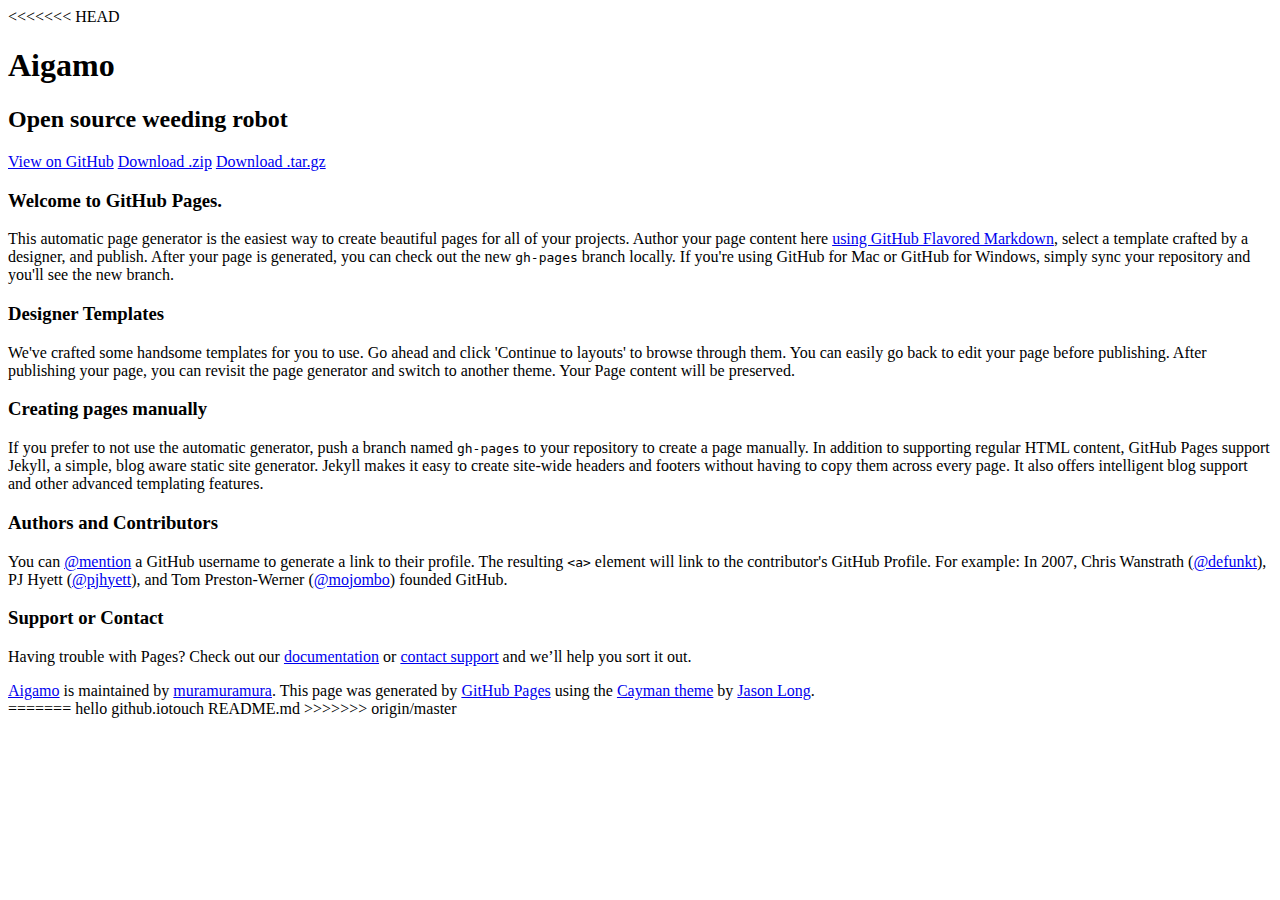
==== index.html @ 88d30350 "Merge remote-tracking branch 'origin/master' into gh-pages" ====
<<<<<<< HEAD
<!DOCTYPE html>
<html lang="en-us">
  <head>
    <meta charset="UTF-8">
    <title>Aigamo by muramuramura</title>
    <meta name="viewport" content="width=device-width, initial-scale=1">
    <link rel="stylesheet" type="text/css" href="stylesheets/normalize.css" media="screen">
    <link href='http://fonts.googleapis.com/css?family=Open+Sans:400,700' rel='stylesheet' type='text/css'>
    <link rel="stylesheet" type="text/css" href="stylesheets/stylesheet.css" media="screen">
    <link rel="stylesheet" type="text/css" href="stylesheets/github-light.css" media="screen">
  </head>
  <body>
    <section class="page-header">
      <h1 class="project-name">Aigamo</h1>
      <h2 class="project-tagline">Open source weeding robot</h2>
      <a href="https://github.com/muramuramura/aigamo" class="btn">View on GitHub</a>
      <a href="https://github.com/muramuramura/aigamo/zipball/master" class="btn">Download .zip</a>
      <a href="https://github.com/muramuramura/aigamo/tarball/master" class="btn">Download .tar.gz</a>
    </section>

    <section class="main-content">
      <h3>
<a id="welcome-to-github-pages" class="anchor" href="#welcome-to-github-pages" aria-hidden="true"><span class="octicon octicon-link"></span></a>Welcome to GitHub Pages.</h3>

<p>This automatic page generator is the easiest way to create beautiful pages for all of your projects. Author your page content here <a href="https://guides.github.com/features/mastering-markdown/">using GitHub Flavored Markdown</a>, select a template crafted by a designer, and publish. After your page is generated, you can check out the new <code>gh-pages</code> branch locally. If you're using GitHub for Mac or GitHub for Windows, simply sync your repository and you'll see the new branch.</p>

<h3>
<a id="designer-templates" class="anchor" href="#designer-templates" aria-hidden="true"><span class="octicon octicon-link"></span></a>Designer Templates</h3>

<p>We've crafted some handsome templates for you to use. Go ahead and click 'Continue to layouts' to browse through them. You can easily go back to edit your page before publishing. After publishing your page, you can revisit the page generator and switch to another theme. Your Page content will be preserved.</p>

<h3>
<a id="creating-pages-manually" class="anchor" href="#creating-pages-manually" aria-hidden="true"><span class="octicon octicon-link"></span></a>Creating pages manually</h3>

<p>If you prefer to not use the automatic generator, push a branch named <code>gh-pages</code> to your repository to create a page manually. In addition to supporting regular HTML content, GitHub Pages support Jekyll, a simple, blog aware static site generator. Jekyll makes it easy to create site-wide headers and footers without having to copy them across every page. It also offers intelligent blog support and other advanced templating features.</p>

<h3>
<a id="authors-and-contributors" class="anchor" href="#authors-and-contributors" aria-hidden="true"><span class="octicon octicon-link"></span></a>Authors and Contributors</h3>

<p>You can <a href="https://github.com/blog/821" class="user-mention">@mention</a> a GitHub username to generate a link to their profile. The resulting <code>&lt;a&gt;</code> element will link to the contributor's GitHub Profile. For example: In 2007, Chris Wanstrath (<a href="https://github.com/defunkt" class="user-mention">@defunkt</a>), PJ Hyett (<a href="https://github.com/pjhyett" class="user-mention">@pjhyett</a>), and Tom Preston-Werner (<a href="https://github.com/mojombo" class="user-mention">@mojombo</a>) founded GitHub.</p>

<h3>
<a id="support-or-contact" class="anchor" href="#support-or-contact" aria-hidden="true"><span class="octicon octicon-link"></span></a>Support or Contact</h3>

<p>Having trouble with Pages? Check out our <a href="https://help.github.com/pages">documentation</a> or <a href="https://github.com/contact">contact support</a> and we’ll help you sort it out.</p>

      <footer class="site-footer">
        <span class="site-footer-owner"><a href="https://github.com/muramuramura/aigamo">Aigamo</a> is maintained by <a href="https://github.com/muramuramura">muramuramura</a>.</span>

        <span class="site-footer-credits">This page was generated by <a href="https://pages.github.com">GitHub Pages</a> using the <a href="https://github.com/jasonlong/cayman-theme">Cayman theme</a> by <a href="https://twitter.com/jasonlong">Jason Long</a>.</span>
      </footer>

    </section>

  
  </body>
</html>

=======
hello github.iotouch README.md
>>>>>>> origin/master
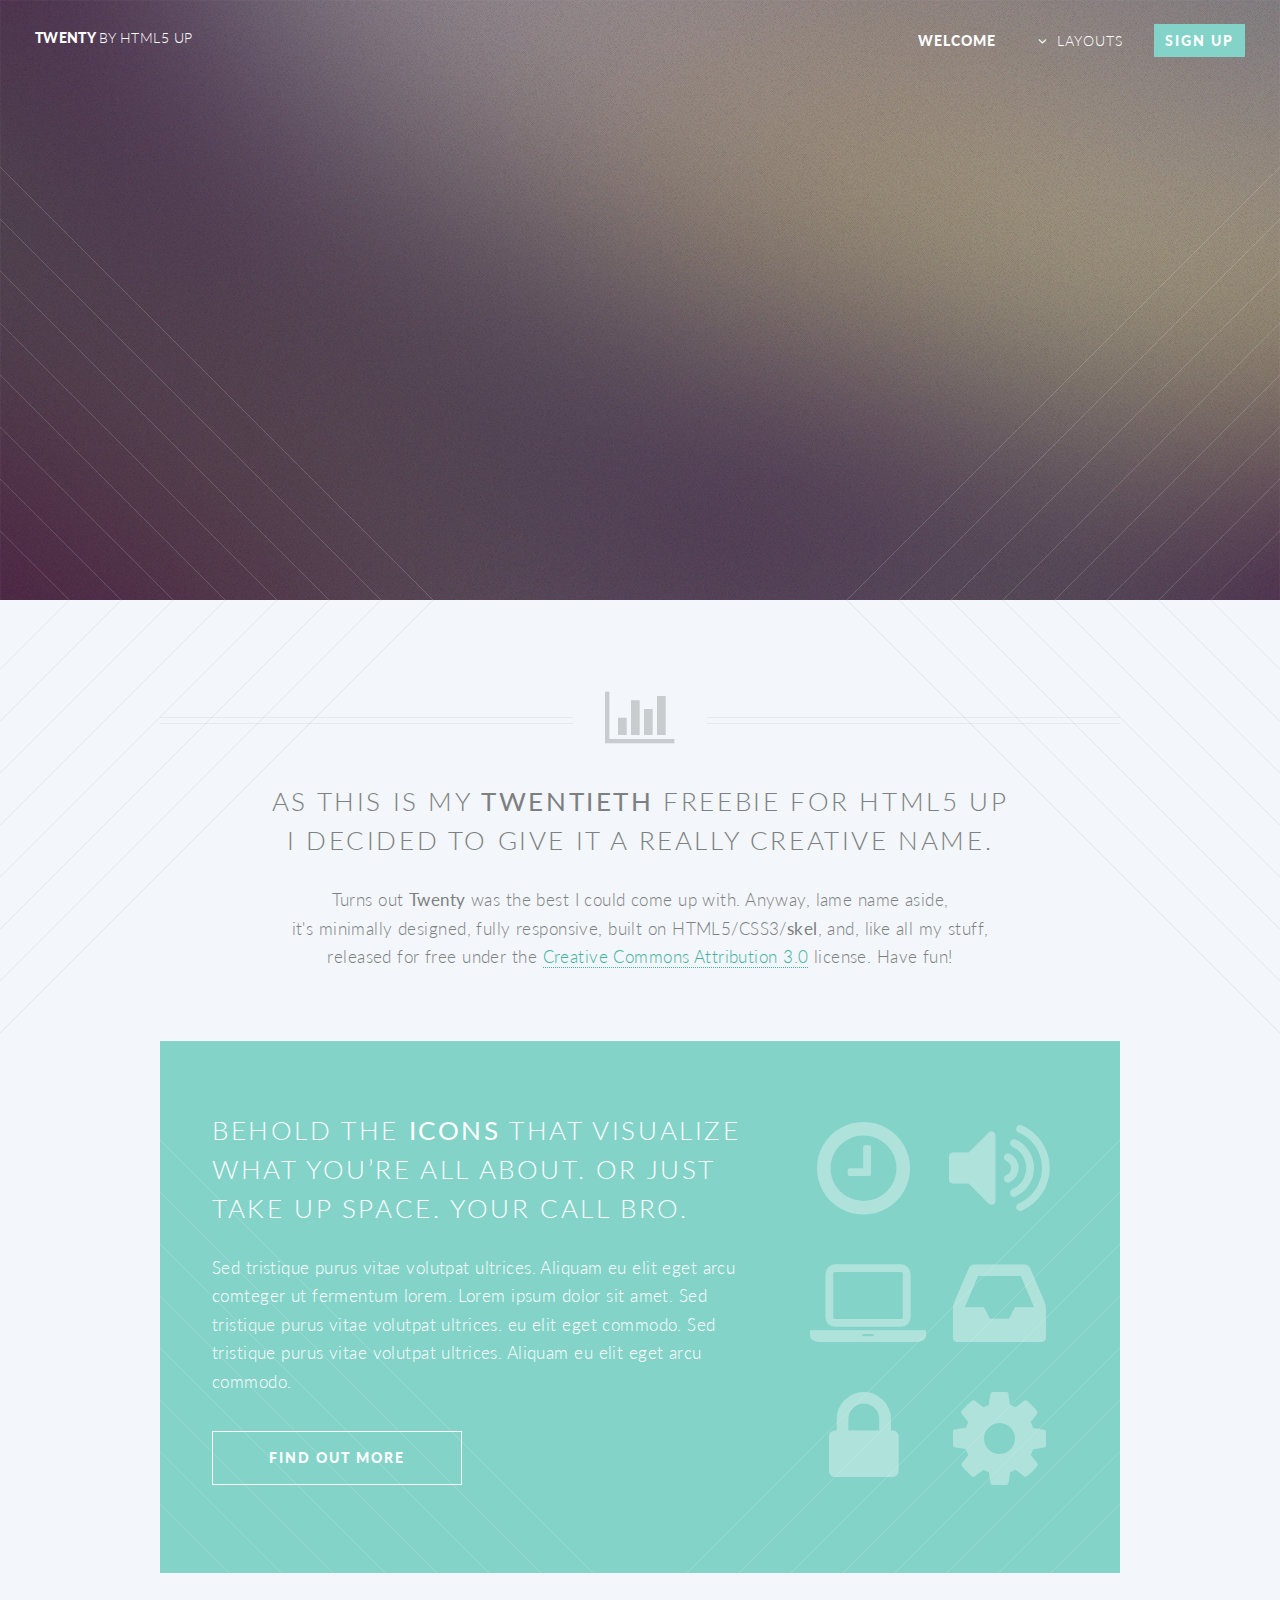
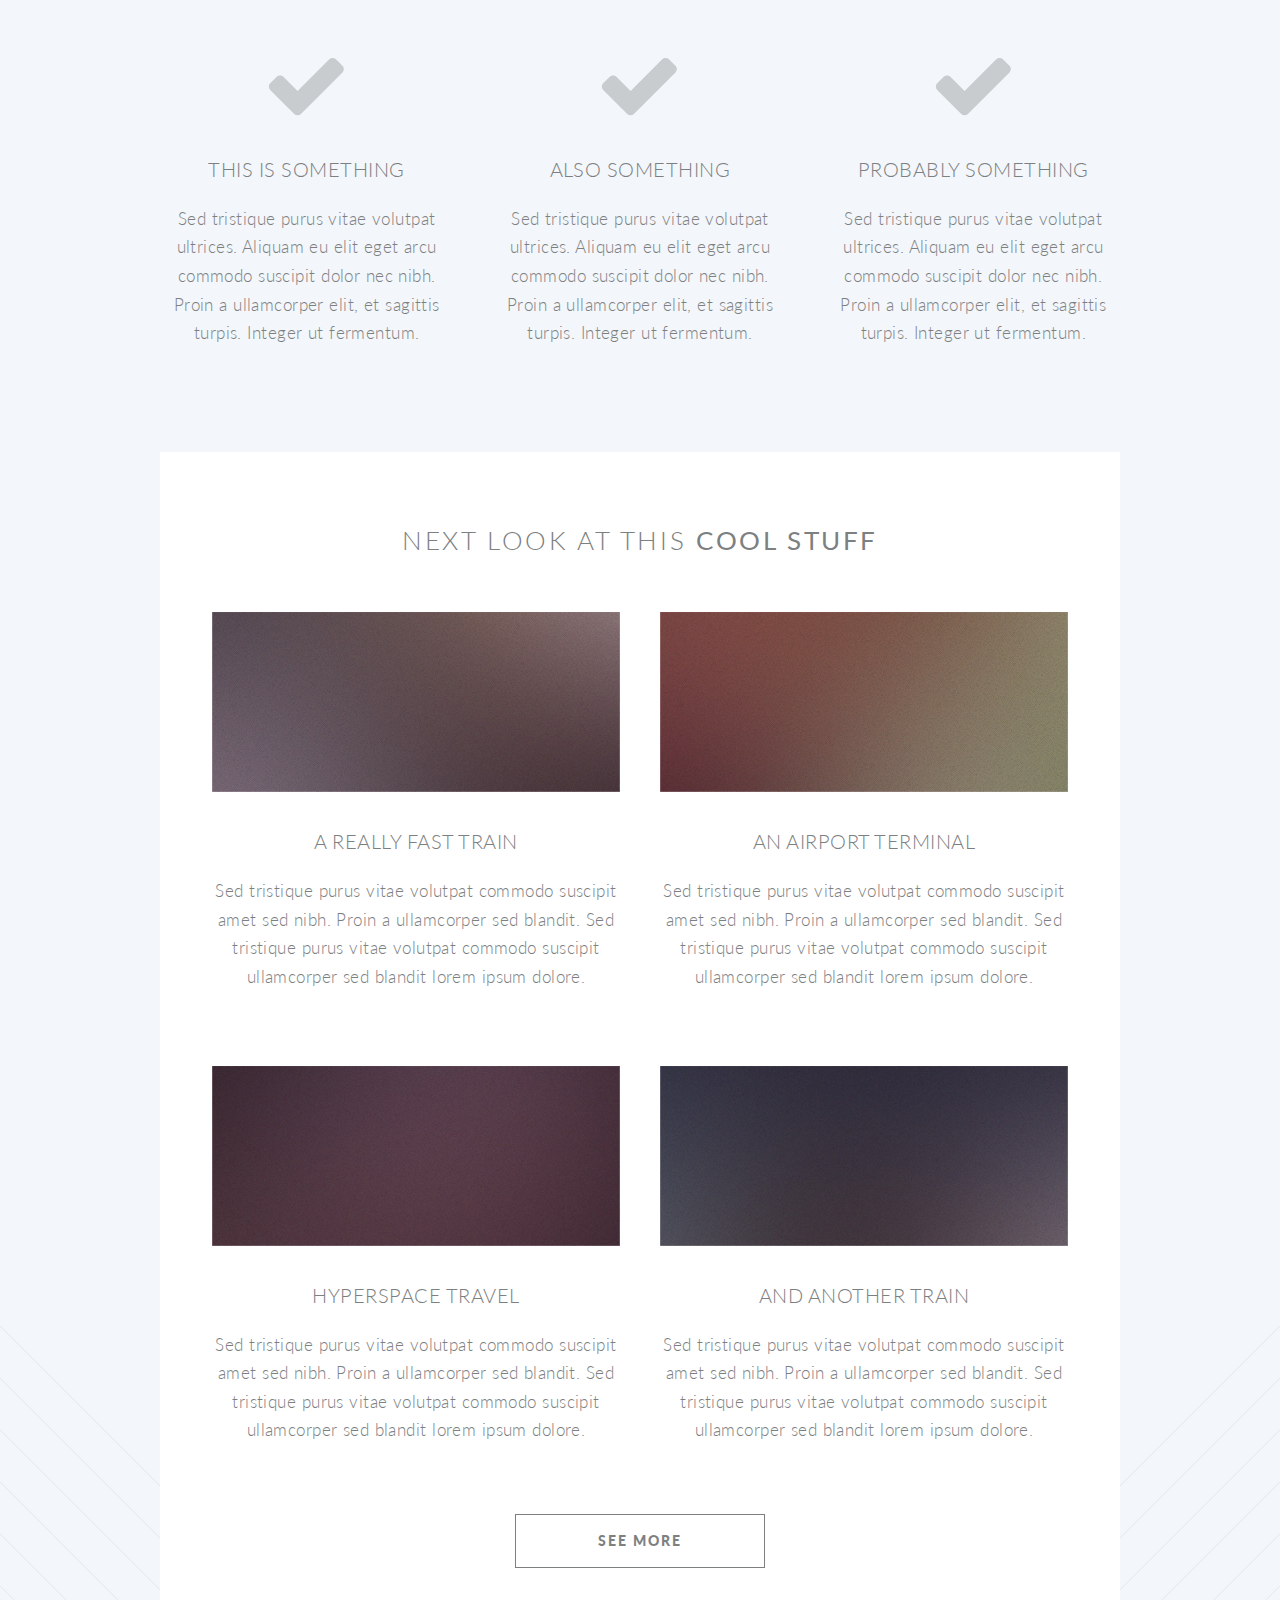
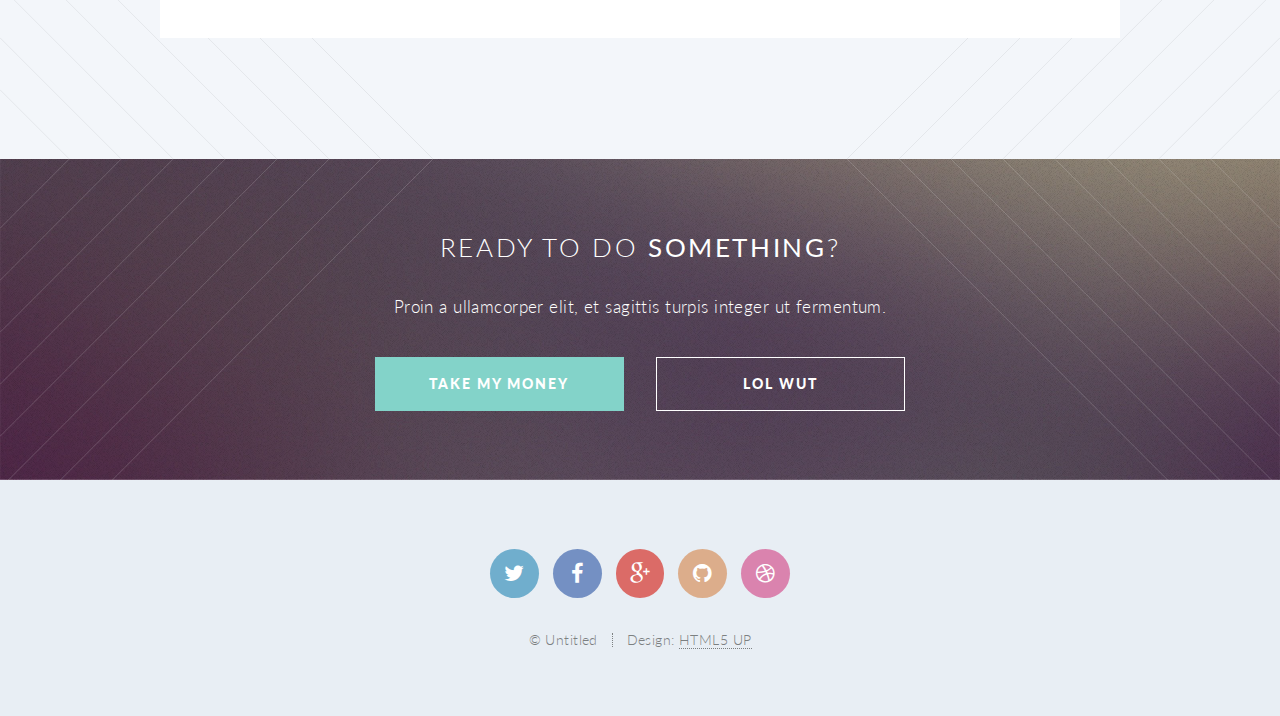
==== commit f3643998: "New Web Page" ====
--- a/index.html
+++ b/index.html
@@ -1,62 +1,277 @@
-<<<<<<< HEAD
-<!DOCTYPE html>
-<html lang="en-us">
-  <head>
-    <meta charset="UTF-8">
-    <title>Aigamo by muramuramura</title>
-    <meta name="viewport" content="width=device-width, initial-scale=1">
-    <link rel="stylesheet" type="text/css" href="stylesheets/normalize.css" media="screen">
-    <link href='http://fonts.googleapis.com/css?family=Open+Sans:400,700' rel='stylesheet' type='text/css'>
-    <link rel="stylesheet" type="text/css" href="stylesheets/stylesheet.css" media="screen">
-    <link rel="stylesheet" type="text/css" href="stylesheets/github-light.css" media="screen">
-  </head>
-  <body>
-    <section class="page-header">
-      <h1 class="project-name">Aigamo</h1>
-      <h2 class="project-tagline">Open source weeding robot</h2>
-      <a href="https://github.com/muramuramura/aigamo" class="btn">View on GitHub</a>
-      <a href="https://github.com/muramuramura/aigamo/zipball/master" class="btn">Download .zip</a>
-      <a href="https://github.com/muramuramura/aigamo/tarball/master" class="btn">Download .tar.gz</a>
-    </section>
-
-    <section class="main-content">
-      <h3>
-<a id="welcome-to-github-pages" class="anchor" href="#welcome-to-github-pages" aria-hidden="true"><span class="octicon octicon-link"></span></a>Welcome to GitHub Pages.</h3>
-
-<p>This automatic page generator is the easiest way to create beautiful pages for all of your projects. Author your page content here <a href="https://guides.github.com/features/mastering-markdown/">using GitHub Flavored Markdown</a>, select a template crafted by a designer, and publish. After your page is generated, you can check out the new <code>gh-pages</code> branch locally. If you're using GitHub for Mac or GitHub for Windows, simply sync your repository and you'll see the new branch.</p>
-
-<h3>
-<a id="designer-templates" class="anchor" href="#designer-templates" aria-hidden="true"><span class="octicon octicon-link"></span></a>Designer Templates</h3>
-
-<p>We've crafted some handsome templates for you to use. Go ahead and click 'Continue to layouts' to browse through them. You can easily go back to edit your page before publishing. After publishing your page, you can revisit the page generator and switch to another theme. Your Page content will be preserved.</p>
-
-<h3>
-<a id="creating-pages-manually" class="anchor" href="#creating-pages-manually" aria-hidden="true"><span class="octicon octicon-link"></span></a>Creating pages manually</h3>
-
-<p>If you prefer to not use the automatic generator, push a branch named <code>gh-pages</code> to your repository to create a page manually. In addition to supporting regular HTML content, GitHub Pages support Jekyll, a simple, blog aware static site generator. Jekyll makes it easy to create site-wide headers and footers without having to copy them across every page. It also offers intelligent blog support and other advanced templating features.</p>
-
-<h3>
-<a id="authors-and-contributors" class="anchor" href="#authors-and-contributors" aria-hidden="true"><span class="octicon octicon-link"></span></a>Authors and Contributors</h3>
-
-<p>You can <a href="https://github.com/blog/821" class="user-mention">@mention</a> a GitHub username to generate a link to their profile. The resulting <code>&lt;a&gt;</code> element will link to the contributor's GitHub Profile. For example: In 2007, Chris Wanstrath (<a href="https://github.com/defunkt" class="user-mention">@defunkt</a>), PJ Hyett (<a href="https://github.com/pjhyett" class="user-mention">@pjhyett</a>), and Tom Preston-Werner (<a href="https://github.com/mojombo" class="user-mention">@mojombo</a>) founded GitHub.</p>
-
-<h3>
-<a id="support-or-contact" class="anchor" href="#support-or-contact" aria-hidden="true"><span class="octicon octicon-link"></span></a>Support or Contact</h3>
-
-<p>Having trouble with Pages? Check out our <a href="https://help.github.com/pages">documentation</a> or <a href="https://github.com/contact">contact support</a> and we’ll help you sort it out.</p>
-
-      <footer class="site-footer">
-        <span class="site-footer-owner"><a href="https://github.com/muramuramura/aigamo">Aigamo</a> is maintained by <a href="https://github.com/muramuramura">muramuramura</a>.</span>
-
-        <span class="site-footer-credits">This page was generated by <a href="https://pages.github.com">GitHub Pages</a> using the <a href="https://github.com/jasonlong/cayman-theme">Cayman theme</a> by <a href="https://twitter.com/jasonlong">Jason Long</a>.</span>
-      </footer>
-
-    </section>
-
-  
-  </body>
-</html>
-
-=======
-hello github.iotouch README.md
->>>>>>> origin/master
+<!DOCTYPE HTML>
+<!--
+	Twenty by HTML5 UP
+	html5up.net | @n33co
+	Free for personal and commercial use under the CCA 3.0 license (html5up.net/license)
+-->
+<html>
+	<head>
+		<title>Twenty by HTML5 UP</title>
+		<meta charset="utf-8" />
+		<meta name="viewport" content="width=device-width, initial-scale=1" />
+		<!--[if lte IE 8]><script src="assets/js/ie/html5shiv.js"></script><![endif]-->
+		<link rel="stylesheet" href="assets/css/main.css" />
+		<!--[if lte IE 8]><link rel="stylesheet" href="assets/css/ie8.css" /><![endif]-->
+		<!--[if lte IE 9]><link rel="stylesheet" href="assets/css/ie9.css" /><![endif]-->
+	</head>
+	<body class="index">
+		<div id="page-wrapper">
+
+			<!-- Header -->
+				<header id="header" class="alt">
+					<h1 id="logo"><a href="index.html">Twenty <span>by HTML5 UP</span></a></h1>
+					<nav id="nav">
+						<ul>
+							<li class="current"><a href="index.html">Welcome</a></li>
+							<li class="submenu">
+								<a href="#">Layouts</a>
+								<ul>
+									<li><a href="left-sidebar.html">Left Sidebar</a></li>
+									<li><a href="right-sidebar.html">Right Sidebar</a></li>
+									<li><a href="no-sidebar.html">No Sidebar</a></li>
+									<li><a href="contact.html">Contact</a></li>
+									<li class="submenu">
+										<a href="#">Submenu</a>
+										<ul>
+											<li><a href="#">Dolore Sed</a></li>
+											<li><a href="#">Consequat</a></li>
+											<li><a href="#">Lorem Magna</a></li>
+											<li><a href="#">Sed Magna</a></li>
+											<li><a href="#">Ipsum Nisl</a></li>
+										</ul>
+									</li>
+								</ul>
+							</li>
+							<li><a href="#" class="button special">Sign Up</a></li>
+						</ul>
+					</nav>
+				</header>
+
+			<!-- Banner -->
+				<section id="banner">
+
+					<!--
+						".inner" is set up as an inline-block so it automatically expands
+						in both directions to fit whatever's inside it. This means it won't
+						automatically wrap lines, so be sure to use line breaks where
+						appropriate (<br />).
+					-->
+					<div class="inner">
+
+						<header>
+							<h2>TWENTY</h2>
+						</header>
+						<p>This is <strong>Twenty</strong>, a free
+						<br />
+						responsive template
+						<br />
+						by <a href="http://html5up.net">HTML5 UP</a>.</p>
+						<footer>
+							<ul class="buttons vertical">
+								<li><a href="#main" class="button fit scrolly">Tell Me More</a></li>
+							</ul>
+						</footer>
+
+					</div>
+
+				</section>
+
+			<!-- Main -->
+				<article id="main">
+
+					<header class="special container">
+						<span class="icon fa-bar-chart-o"></span>
+						<h2>As this is my <strong>twentieth</strong> freebie for HTML5 UP
+						<br />
+						I decided to give it a really creative name.</h2>
+						<p>Turns out <strong>Twenty</strong> was the best I could come up with. Anyway, lame name aside,
+						<br />
+						it's minimally designed, fully responsive, built on HTML5/CSS3/<strong>skel</strong>,
+						and, like all my stuff,
+						<br />
+						released for free under the <a href="http://html5up.net/license">Creative Commons Attribution 3.0</a> license. Have fun!</p>
+					</header>
+
+					<!-- One -->
+						<section class="wrapper style2 container special-alt">
+							<div class="row 50%">
+								<div class="8u 12u(narrower)">
+
+									<header>
+										<h2>Behold the <strong>icons</strong> that visualize what you’re all about. or just take up space. your call bro.</h2>
+									</header>
+									<p>Sed tristique purus vitae volutpat ultrices. Aliquam eu elit eget arcu comteger ut fermentum lorem. Lorem ipsum dolor sit amet. Sed tristique purus vitae volutpat ultrices. eu elit eget commodo. Sed tristique purus vitae volutpat ultrices. Aliquam eu elit eget arcu commodo.</p>
+									<footer>
+										<ul class="buttons">
+											<li><a href="#" class="button">Find Out More</a></li>
+										</ul>
+									</footer>
+
+								</div>
+								<div class="4u 12u(narrower) important(narrower)">
+
+									<ul class="featured-icons">
+										<li><span class="icon fa-clock-o"><span class="label">Feature 1</span></span></li>
+										<li><span class="icon fa-volume-up"><span class="label">Feature 2</span></span></li>
+										<li><span class="icon fa-laptop"><span class="label">Feature 3</span></span></li>
+										<li><span class="icon fa-inbox"><span class="label">Feature 4</span></span></li>
+										<li><span class="icon fa-lock"><span class="label">Feature 5</span></span></li>
+										<li><span class="icon fa-cog"><span class="label">Feature 6</span></span></li>
+									</ul>
+
+								</div>
+							</div>
+						</section>
+
+					<!-- Two -->
+						<section class="wrapper style1 container special">
+							<div class="row">
+								<div class="4u 12u(narrower)">
+
+									<section>
+										<span class="icon featured fa-check"></span>
+										<header>
+											<h3>This is Something</h3>
+										</header>
+										<p>Sed tristique purus vitae volutpat ultrices. Aliquam eu elit eget arcu commodo suscipit dolor nec nibh. Proin a ullamcorper elit, et sagittis turpis. Integer ut fermentum.</p>
+									</section>
+
+								</div>
+								<div class="4u 12u(narrower)">
+
+									<section>
+										<span class="icon featured fa-check"></span>
+										<header>
+											<h3>Also Something</h3>
+										</header>
+										<p>Sed tristique purus vitae volutpat ultrices. Aliquam eu elit eget arcu commodo suscipit dolor nec nibh. Proin a ullamcorper elit, et sagittis turpis. Integer ut fermentum.</p>
+									</section>
+
+								</div>
+								<div class="4u 12u(narrower)">
+
+									<section>
+										<span class="icon featured fa-check"></span>
+										<header>
+											<h3>Probably Something</h3>
+										</header>
+										<p>Sed tristique purus vitae volutpat ultrices. Aliquam eu elit eget arcu commodo suscipit dolor nec nibh. Proin a ullamcorper elit, et sagittis turpis. Integer ut fermentum.</p>
+									</section>
+
+								</div>
+							</div>
+						</section>
+
+					<!-- Three -->
+						<section class="wrapper style3 container special">
+
+							<header class="major">
+								<h2>Next look at this <strong>cool stuff</strong></h2>
+							</header>
+
+							<div class="row">
+								<div class="6u 12u(narrower)">
+
+									<section>
+										<a href="#" class="image featured"><img src="images/pic01.jpg" alt="" /></a>
+										<header>
+											<h3>A Really Fast Train</h3>
+										</header>
+										<p>Sed tristique purus vitae volutpat commodo suscipit amet sed nibh. Proin a ullamcorper sed blandit. Sed tristique purus vitae volutpat commodo suscipit ullamcorper sed blandit lorem ipsum dolore.</p>
+									</section>
+
+								</div>
+								<div class="6u 12u(narrower)">
+
+									<section>
+										<a href="#" class="image featured"><img src="images/pic02.jpg" alt="" /></a>
+										<header>
+											<h3>An Airport Terminal</h3>
+										</header>
+										<p>Sed tristique purus vitae volutpat commodo suscipit amet sed nibh. Proin a ullamcorper sed blandit. Sed tristique purus vitae volutpat commodo suscipit ullamcorper sed blandit lorem ipsum dolore.</p>
+									</section>
+
+								</div>
+							</div>
+							<div class="row">
+								<div class="6u 12u(narrower)">
+
+									<section>
+										<a href="#" class="image featured"><img src="images/pic03.jpg" alt="" /></a>
+										<header>
+											<h3>Hyperspace Travel</h3>
+										</header>
+										<p>Sed tristique purus vitae volutpat commodo suscipit amet sed nibh. Proin a ullamcorper sed blandit. Sed tristique purus vitae volutpat commodo suscipit ullamcorper sed blandit lorem ipsum dolore.</p>
+									</section>
+
+								</div>
+								<div class="6u 12u(narrower)">
+
+									<section>
+										<a href="#" class="image featured"><img src="images/pic04.jpg" alt="" /></a>
+										<header>
+											<h3>And Another Train</h3>
+										</header>
+										<p>Sed tristique purus vitae volutpat commodo suscipit amet sed nibh. Proin a ullamcorper sed blandit. Sed tristique purus vitae volutpat commodo suscipit ullamcorper sed blandit lorem ipsum dolore.</p>
+									</section>
+
+								</div>
+							</div>
+
+							<footer class="major">
+								<ul class="buttons">
+									<li><a href="#" class="button">See More</a></li>
+								</ul>
+							</footer>
+
+						</section>
+
+				</article>
+
+			<!-- CTA -->
+				<section id="cta">
+
+					<header>
+						<h2>Ready to do <strong>something</strong>?</h2>
+						<p>Proin a ullamcorper elit, et sagittis turpis integer ut fermentum.</p>
+					</header>
+					<footer>
+						<ul class="buttons">
+							<li><a href="#" class="button special">Take My Money</a></li>
+							<li><a href="#" class="button">LOL Wut</a></li>
+						</ul>
+					</footer>
+
+				</section>
+
+			<!-- Footer -->
+				<footer id="footer">
+
+					<ul class="icons">
+						<li><a href="#" class="icon circle fa-twitter"><span class="label">Twitter</span></a></li>
+						<li><a href="#" class="icon circle fa-facebook"><span class="label">Facebook</span></a></li>
+						<li><a href="#" class="icon circle fa-google-plus"><span class="label">Google+</span></a></li>
+						<li><a href="#" class="icon circle fa-github"><span class="label">Github</span></a></li>
+						<li><a href="#" class="icon circle fa-dribbble"><span class="label">Dribbble</span></a></li>
+					</ul>
+
+					<ul class="copyright">
+						<li>&copy; Untitled</li><li>Design: <a href="http://html5up.net">HTML5 UP</a></li>
+					</ul>
+
+				</footer>
+
+		</div>
+
+		<!-- Scripts -->
+			<script src="assets/js/jquery.min.js"></script>
+			<script src="assets/js/jquery.dropotron.min.js"></script>
+			<script src="assets/js/jquery.scrolly.min.js"></script>
+			<script src="assets/js/jquery.scrollgress.min.js"></script>
+			<script src="assets/js/skel.min.js"></script>
+			<script src="assets/js/util.js"></script>
+			<!--[if lte IE 8]><script src="assets/js/ie/respond.min.js"></script><![endif]-->
+			<script src="assets/js/main.js"></script>
+
+	</body>
+</html>--- a/assets/css/main.css
+++ b/assets/css/main.css
@@ -0,0 +1,3196 @@
+@import url("font-awesome.min.css");
+@import url("http://fonts.googleapis.com/css?family=Lato:300,400,900");
+
+/*
+	Twenty by HTML5 UP
+	html5up.net | @n33co
+	Free for personal and commercial use under the CCA 3.0 license (html5up.net/license)
+*/
+
+/* Reset */
+
+	html, body, div, span, applet, object, iframe, h1, h2, h3, h4, h5, h6, p, blockquote, pre, a, abbr, acronym, address, big, cite, code, del, dfn, em, img, ins, kbd, q, s, samp, small, strike, strong, sub, sup, tt, var, b, u, i, center, dl, dt, dd, ol, ul, li, fieldset, form, label, legend, table, caption, tbody, tfoot, thead, tr, th, td, article, aside, canvas, details, embed, figure, figcaption, footer, header, hgroup, menu, nav, output, ruby, section, summary, time, mark, audio, video {
+		margin: 0;
+		padding: 0;
+		border: 0;
+		font-size: 100%;
+		font: inherit;
+		vertical-align: baseline;
+	}
+
+	article, aside, details, figcaption, figure, footer, header, hgroup, menu, nav, section {
+		display: block;
+	}
+
+	body {
+		line-height: 1;
+	}
+
+	ol, ul {
+		list-style: none;
+	}
+
+	blockquote, q {
+		quotes: none;
+	}
+
+	blockquote:before, blockquote:after, q:before, q:after {
+		content: '';
+		content: none;
+	}
+
+	table {
+		border-collapse: collapse;
+		border-spacing: 0;
+	}
+
+	body {
+		-webkit-text-size-adjust: none;
+	}
+
+/* Box Model */
+
+	*, *:before, *:after {
+		-moz-box-sizing: border-box;
+		-webkit-box-sizing: border-box;
+		box-sizing: border-box;
+	}
+
+/* Containers */
+
+	.container {
+		margin-left: auto;
+		margin-right: auto;
+	}
+
+	.container.\31 25\25 {
+		width: 100%;
+		max-width: 1750px;
+		min-width: 1400px;
+	}
+
+	.container.\37 5\25 {
+		width: 1050px;
+	}
+
+	.container.\35 0\25 {
+		width: 700px;
+	}
+
+	.container.\32 5\25 {
+		width: 350px;
+	}
+
+	.container {
+		width: 1400px;
+	}
+
+	@media screen and (max-width: 1680px) {
+
+		.container.\31 25\25 {
+			width: 100%;
+			max-width: 1500px;
+			min-width: 1200px;
+		}
+
+		.container.\37 5\25 {
+			width: 900px;
+		}
+
+		.container.\35 0\25 {
+			width: 600px;
+		}
+
+		.container.\32 5\25 {
+			width: 300px;
+		}
+
+		.container {
+			width: 1200px;
+		}
+
+	}
+
+	@media screen and (max-width: 1280px) {
+
+		.container.\31 25\25 {
+			width: 100%;
+			max-width: 1200px;
+			min-width: 960px;
+		}
+
+		.container.\37 5\25 {
+			width: 720px;
+		}
+
+		.container.\35 0\25 {
+			width: 480px;
+		}
+
+		.container.\32 5\25 {
+			width: 240px;
+		}
+
+		.container {
+			width: 960px;
+		}
+
+	}
+
+	@media screen and (max-width: 980px) {
+
+		.container.\31 25\25 {
+			width: 100%;
+			max-width: 118.75%;
+			min-width: 95%;
+		}
+
+		.container.\37 5\25 {
+			width: 71.25%;
+		}
+
+		.container.\35 0\25 {
+			width: 47.5%;
+		}
+
+		.container.\32 5\25 {
+			width: 23.75%;
+		}
+
+		.container {
+			width: 95%;
+		}
+
+	}
+
+	@media screen and (max-width: 840px) {
+
+		.container.\31 25\25 {
+			width: 100%;
+			max-width: 118.75%;
+			min-width: 95%;
+		}
+
+		.container.\37 5\25 {
+			width: 71.25%;
+		}
+
+		.container.\35 0\25 {
+			width: 47.5%;
+		}
+
+		.container.\32 5\25 {
+			width: 23.75%;
+		}
+
+		.container {
+			width: 95% !important;
+		}
+
+	}
+
+	@media screen and (max-width: 736px) {
+
+		.container.\31 25\25 {
+			width: 100%;
+			max-width: 125%;
+			min-width: 100%;
+		}
+
+		.container.\37 5\25 {
+			width: 75%;
+		}
+
+		.container.\35 0\25 {
+			width: 50%;
+		}
+
+		.container.\32 5\25 {
+			width: 25%;
+		}
+
+		.container {
+			width: 100% !important;
+		}
+
+	}
+
+/* Grid */
+
+	.row {
+		border-bottom: solid 1px transparent;
+		-moz-box-sizing: border-box;
+		-webkit-box-sizing: border-box;
+		box-sizing: border-box;
+	}
+
+	.row > * {
+		float: left;
+		-moz-box-sizing: border-box;
+		-webkit-box-sizing: border-box;
+		box-sizing: border-box;
+	}
+
+	.row:after, .row:before {
+		content: '';
+		display: block;
+		clear: both;
+		height: 0;
+	}
+
+	.row.uniform > * > :first-child {
+		margin-top: 0;
+	}
+
+	.row.uniform > * > :last-child {
+		margin-bottom: 0;
+	}
+
+	.row.\30 \25 > * {
+		padding: 0px 0 0 0px;
+	}
+
+	.row.\30 \25 {
+		margin: 0px 0 -1px 0px;
+	}
+
+	.row.uniform.\30 \25 > * {
+		padding: 0px 0 0 0px;
+	}
+
+	.row.uniform.\30 \25 {
+		margin: 0px 0 -1px 0px;
+	}
+
+	.row > * {
+		padding: 50px 0 0 50px;
+	}
+
+	.row {
+		margin: -50px 0 -1px -50px;
+	}
+
+	.row.uniform > * {
+		padding: 50px 0 0 50px;
+	}
+
+	.row.uniform {
+		margin: -50px 0 -1px -50px;
+	}
+
+	.row.\32 00\25 > * {
+		padding: 100px 0 0 100px;
+	}
+
+	.row.\32 00\25 {
+		margin: -100px 0 -1px -100px;
+	}
+
+	.row.uniform.\32 00\25 > * {
+		padding: 100px 0 0 100px;
+	}
+
+	.row.uniform.\32 00\25 {
+		margin: -100px 0 -1px -100px;
+	}
+
+	.row.\31 50\25 > * {
+		padding: 75px 0 0 75px;
+	}
+
+	.row.\31 50\25 {
+		margin: -75px 0 -1px -75px;
+	}
+
+	.row.uniform.\31 50\25 > * {
+		padding: 75px 0 0 75px;
+	}
+
+	.row.uniform.\31 50\25 {
+		margin: -75px 0 -1px -75px;
+	}
+
+	.row.\35 0\25 > * {
+		padding: 25px 0 0 25px;
+	}
+
+	.row.\35 0\25 {
+		margin: -25px 0 -1px -25px;
+	}
+
+	.row.uniform.\35 0\25 > * {
+		padding: 25px 0 0 25px;
+	}
+
+	.row.uniform.\35 0\25 {
+		margin: -25px 0 -1px -25px;
+	}
+
+	.row.\32 5\25 > * {
+		padding: 12.5px 0 0 12.5px;
+	}
+
+	.row.\32 5\25 {
+		margin: -12.5px 0 -1px -12.5px;
+	}
+
+	.row.uniform.\32 5\25 > * {
+		padding: 12.5px 0 0 12.5px;
+	}
+
+	.row.uniform.\32 5\25 {
+		margin: -12.5px 0 -1px -12.5px;
+	}
+
+	.\31 2u, .\31 2u\24 {
+		width: 100%;
+		clear: none;
+		margin-left: 0;
+	}
+
+	.\31 1u, .\31 1u\24 {
+		width: 91.6666666667%;
+		clear: none;
+		margin-left: 0;
+	}
+
+	.\31 0u, .\31 0u\24 {
+		width: 83.3333333333%;
+		clear: none;
+		margin-left: 0;
+	}
+
+	.\39 u, .\39 u\24 {
+		width: 75%;
+		clear: none;
+		margin-left: 0;
+	}
+
+	.\38 u, .\38 u\24 {
+		width: 66.6666666667%;
+		clear: none;
+		margin-left: 0;
+	}
+
+	.\37 u, .\37 u\24 {
+		width: 58.3333333333%;
+		clear: none;
+		margin-left: 0;
+	}
+
+	.\36 u, .\36 u\24 {
+		width: 50%;
+		clear: none;
+		margin-left: 0;
+	}
+
+	.\35 u, .\35 u\24 {
+		width: 41.6666666667%;
+		clear: none;
+		margin-left: 0;
+	}
+
+	.\34 u, .\34 u\24 {
+		width: 33.3333333333%;
+		clear: none;
+		margin-left: 0;
+	}
+
+	.\33 u, .\33 u\24 {
+		width: 25%;
+		clear: none;
+		margin-left: 0;
+	}
+
+	.\32 u, .\32 u\24 {
+		width: 16.6666666667%;
+		clear: none;
+		margin-left: 0;
+	}
+
+	.\31 u, .\31 u\24 {
+		width: 8.3333333333%;
+		clear: none;
+		margin-left: 0;
+	}
+
+	.\31 2u\24 + *,
+	.\31 1u\24 + *,
+	.\31 0u\24 + *,
+	.\39 u\24 + *,
+	.\38 u\24 + *,
+	.\37 u\24 + *,
+	.\36 u\24 + *,
+	.\35 u\24 + *,
+	.\34 u\24 + *,
+	.\33 u\24 + *,
+	.\32 u\24 + *,
+	.\31 u\24 + * {
+		clear: left;
+	}
+
+	.\-11u {
+		margin-left: 91.66667%;
+	}
+
+	.\-10u {
+		margin-left: 83.33333%;
+	}
+
+	.\-9u {
+		margin-left: 75%;
+	}
+
+	.\-8u {
+		margin-left: 66.66667%;
+	}
+
+	.\-7u {
+		margin-left: 58.33333%;
+	}
+
+	.\-6u {
+		margin-left: 50%;
+	}
+
+	.\-5u {
+		margin-left: 41.66667%;
+	}
+
+	.\-4u {
+		margin-left: 33.33333%;
+	}
+
+	.\-3u {
+		margin-left: 25%;
+	}
+
+	.\-2u {
+		margin-left: 16.66667%;
+	}
+
+	.\-1u {
+		margin-left: 8.33333%;
+	}
+
+	@media screen and (max-width: 1680px) {
+
+		.row > * {
+			padding: 40px 0 0 40px;
+		}
+
+		.row {
+			margin: -40px 0 -1px -40px;
+		}
+
+		.row.uniform > * {
+			padding: 40px 0 0 40px;
+		}
+
+		.row.uniform {
+			margin: -40px 0 -1px -40px;
+		}
+
+		.row.\32 00\25 > * {
+			padding: 80px 0 0 80px;
+		}
+
+		.row.\32 00\25 {
+			margin: -80px 0 -1px -80px;
+		}
+
+		.row.uniform.\32 00\25 > * {
+			padding: 80px 0 0 80px;
+		}
+
+		.row.uniform.\32 00\25 {
+			margin: -80px 0 -1px -80px;
+		}
+
+		.row.\31 50\25 > * {
+			padding: 60px 0 0 60px;
+		}
+
+		.row.\31 50\25 {
+			margin: -60px 0 -1px -60px;
+		}
+
+		.row.uniform.\31 50\25 > * {
+			padding: 60px 0 0 60px;
+		}
+
+		.row.uniform.\31 50\25 {
+			margin: -60px 0 -1px -60px;
+		}
+
+		.row.\35 0\25 > * {
+			padding: 20px 0 0 20px;
+		}
+
+		.row.\35 0\25 {
+			margin: -20px 0 -1px -20px;
+		}
+
+		.row.uniform.\35 0\25 > * {
+			padding: 20px 0 0 20px;
+		}
+
+		.row.uniform.\35 0\25 {
+			margin: -20px 0 -1px -20px;
+		}
+
+		.row.\32 5\25 > * {
+			padding: 10px 0 0 10px;
+		}
+
+		.row.\32 5\25 {
+			margin: -10px 0 -1px -10px;
+		}
+
+		.row.uniform.\32 5\25 > * {
+			padding: 10px 0 0 10px;
+		}
+
+		.row.uniform.\32 5\25 {
+			margin: -10px 0 -1px -10px;
+		}
+
+		.\31 2u\28wide\29, .\31 2u\24\28wide\29 {
+			width: 100%;
+			clear: none;
+			margin-left: 0;
+		}
+
+		.\31 1u\28wide\29, .\31 1u\24\28wide\29 {
+			width: 91.6666666667%;
+			clear: none;
+			margin-left: 0;
+		}
+
+		.\31 0u\28wide\29, .\31 0u\24\28wide\29 {
+			width: 83.3333333333%;
+			clear: none;
+			margin-left: 0;
+		}
+
+		.\39 u\28wide\29, .\39 u\24\28wide\29 {
+			width: 75%;
+			clear: none;
+			margin-left: 0;
+		}
+
+		.\38 u\28wide\29, .\38 u\24\28wide\29 {
+			width: 66.6666666667%;
+			clear: none;
+			margin-left: 0;
+		}
+
+		.\37 u\28wide\29, .\37 u\24\28wide\29 {
+			width: 58.3333333333%;
+			clear: none;
+			margin-left: 0;
+		}
+
+		.\36 u\28wide\29, .\36 u\24\28wide\29 {
+			width: 50%;
+			clear: none;
+			margin-left: 0;
+		}
+
+		.\35 u\28wide\29, .\35 u\24\28wide\29 {
+			width: 41.6666666667%;
+			clear: none;
+			margin-left: 0;
+		}
+
+		.\34 u\28wide\29, .\34 u\24\28wide\29 {
+			width: 33.3333333333%;
+			clear: none;
+			margin-left: 0;
+		}
+
+		.\33 u\28wide\29, .\33 u\24\28wide\29 {
+			width: 25%;
+			clear: none;
+			margin-left: 0;
+		}
+
+		.\32 u\28wide\29, .\32 u\24\28wide\29 {
+			width: 16.6666666667%;
+			clear: none;
+			margin-left: 0;
+		}
+
+		.\31 u\28wide\29, .\31 u\24\28wide\29 {
+			width: 8.3333333333%;
+			clear: none;
+			margin-left: 0;
+		}
+
+		.\31 2u\24\28wide\29 + *,
+		.\31 1u\24\28wide\29 + *,
+		.\31 0u\24\28wide\29 + *,
+		.\39 u\24\28wide\29 + *,
+		.\38 u\24\28wide\29 + *,
+		.\37 u\24\28wide\29 + *,
+		.\36 u\24\28wide\29 + *,
+		.\35 u\24\28wide\29 + *,
+		.\34 u\24\28wide\29 + *,
+		.\33 u\24\28wide\29 + *,
+		.\32 u\24\28wide\29 + *,
+		.\31 u\24\28wide\29 + * {
+			clear: left;
+		}
+
+		.\-11u\28wide\29 {
+			margin-left: 91.66667%;
+		}
+
+		.\-10u\28wide\29 {
+			margin-left: 83.33333%;
+		}
+
+		.\-9u\28wide\29 {
+			margin-left: 75%;
+		}
+
+		.\-8u\28wide\29 {
+			margin-left: 66.66667%;
+		}
+
+		.\-7u\28wide\29 {
+			margin-left: 58.33333%;
+		}
+
+		.\-6u\28wide\29 {
+			margin-left: 50%;
+		}
+
+		.\-5u\28wide\29 {
+			margin-left: 41.66667%;
+		}
+
+		.\-4u\28wide\29 {
+			margin-left: 33.33333%;
+		}
+
+		.\-3u\28wide\29 {
+			margin-left: 25%;
+		}
+
+		.\-2u\28wide\29 {
+			margin-left: 16.66667%;
+		}
+
+		.\-1u\28wide\29 {
+			margin-left: 8.33333%;
+		}
+
+	}
+
+	@media screen and (max-width: 1280px) {
+
+		.row > * {
+			padding: 40px 0 0 40px;
+		}
+
+		.row {
+			margin: -40px 0 -1px -40px;
+		}
+
+		.row.uniform > * {
+			padding: 40px 0 0 40px;
+		}
+
+		.row.uniform {
+			margin: -40px 0 -1px -40px;
+		}
+
+		.row.\32 00\25 > * {
+			padding: 80px 0 0 80px;
+		}
+
+		.row.\32 00\25 {
+			margin: -80px 0 -1px -80px;
+		}
+
+		.row.uniform.\32 00\25 > * {
+			padding: 80px 0 0 80px;
+		}
+
+		.row.uniform.\32 00\25 {
+			margin: -80px 0 -1px -80px;
+		}
+
+		.row.\31 50\25 > * {
+			padding: 60px 0 0 60px;
+		}
+
+		.row.\31 50\25 {
+			margin: -60px 0 -1px -60px;
+		}
+
+		.row.uniform.\31 50\25 > * {
+			padding: 60px 0 0 60px;
+		}
+
+		.row.uniform.\31 50\25 {
+			margin: -60px 0 -1px -60px;
+		}
+
+		.row.\35 0\25 > * {
+			padding: 20px 0 0 20px;
+		}
+
+		.row.\35 0\25 {
+			margin: -20px 0 -1px -20px;
+		}
+
+		.row.uniform.\35 0\25 > * {
+			padding: 20px 0 0 20px;
+		}
+
+		.row.uniform.\35 0\25 {
+			margin: -20px 0 -1px -20px;
+		}
+
+		.row.\32 5\25 > * {
+			padding: 10px 0 0 10px;
+		}
+
+		.row.\32 5\25 {
+			margin: -10px 0 -1px -10px;
+		}
+
+		.row.uniform.\32 5\25 > * {
+			padding: 10px 0 0 10px;
+		}
+
+		.row.uniform.\32 5\25 {
+			margin: -10px 0 -1px -10px;
+		}
+
+		.\31 2u\28normal\29, .\31 2u\24\28normal\29 {
+			width: 100%;
+			clear: none;
+			margin-left: 0;
+		}
+
+		.\31 1u\28normal\29, .\31 1u\24\28normal\29 {
+			width: 91.6666666667%;
+			clear: none;
+			margin-left: 0;
+		}
+
+		.\31 0u\28normal\29, .\31 0u\24\28normal\29 {
+			width: 83.3333333333%;
+			clear: none;
+			margin-left: 0;
+		}
+
+		.\39 u\28normal\29, .\39 u\24\28normal\29 {
+			width: 75%;
+			clear: none;
+			margin-left: 0;
+		}
+
+		.\38 u\28normal\29, .\38 u\24\28normal\29 {
+			width: 66.6666666667%;
+			clear: none;
+			margin-left: 0;
+		}
+
+		.\37 u\28normal\29, .\37 u\24\28normal\29 {
+			width: 58.3333333333%;
+			clear: none;
+			margin-left: 0;
+		}
+
+		.\36 u\28normal\29, .\36 u\24\28normal\29 {
+			width: 50%;
+			clear: none;
+			margin-left: 0;
+		}
+
+		.\35 u\28normal\29, .\35 u\24\28normal\29 {
+			width: 41.6666666667%;
+			clear: none;
+			margin-left: 0;
+		}
+
+		.\34 u\28normal\29, .\34 u\24\28normal\29 {
+			width: 33.3333333333%;
+			clear: none;
+			margin-left: 0;
+		}
+
+		.\33 u\28normal\29, .\33 u\24\28normal\29 {
+			width: 25%;
+			clear: none;
+			margin-left: 0;
+		}
+
+		.\32 u\28normal\29, .\32 u\24\28normal\29 {
+			width: 16.6666666667%;
+			clear: none;
+			margin-left: 0;
+		}
+
+		.\31 u\28normal\29, .\31 u\24\28normal\29 {
+			width: 8.3333333333%;
+			clear: none;
+			margin-left: 0;
+		}
+
+		.\31 2u\24\28normal\29 + *,
+		.\31 1u\24\28normal\29 + *,
+		.\31 0u\24\28normal\29 + *,
+		.\39 u\24\28normal\29 + *,
+		.\38 u\24\28normal\29 + *,
+		.\37 u\24\28normal\29 + *,
+		.\36 u\24\28normal\29 + *,
+		.\35 u\24\28normal\29 + *,
+		.\34 u\24\28normal\29 + *,
+		.\33 u\24\28normal\29 + *,
+		.\32 u\24\28normal\29 + *,
+		.\31 u\24\28normal\29 + * {
+			clear: left;
+		}
+
+		.\-11u\28normal\29 {
+			margin-left: 91.66667%;
+		}
+
+		.\-10u\28normal\29 {
+			margin-left: 83.33333%;
+		}
+
+		.\-9u\28normal\29 {
+			margin-left: 75%;
+		}
+
+		.\-8u\28normal\29 {
+			margin-left: 66.66667%;
+		}
+
+		.\-7u\28normal\29 {
+			margin-left: 58.33333%;
+		}
+
+		.\-6u\28normal\29 {
+			margin-left: 50%;
+		}
+
+		.\-5u\28normal\29 {
+			margin-left: 41.66667%;
+		}
+
+		.\-4u\28normal\29 {
+			margin-left: 33.33333%;
+		}
+
+		.\-3u\28normal\29 {
+			margin-left: 25%;
+		}
+
+		.\-2u\28normal\29 {
+			margin-left: 16.66667%;
+		}
+
+		.\-1u\28normal\29 {
+			margin-left: 8.33333%;
+		}
+
+	}
+
+	@media screen and (max-width: 980px) {
+
+		.row > * {
+			padding: 30px 0 0 30px;
+		}
+
+		.row {
+			margin: -30px 0 -1px -30px;
+		}
+
+		.row.uniform > * {
+			padding: 30px 0 0 30px;
+		}
+
+		.row.uniform {
+			margin: -30px 0 -1px -30px;
+		}
+
+		.row.\32 00\25 > * {
+			padding: 60px 0 0 60px;
+		}
+
+		.row.\32 00\25 {
+			margin: -60px 0 -1px -60px;
+		}
+
+		.row.uniform.\32 00\25 > * {
+			padding: 60px 0 0 60px;
+		}
+
+		.row.uniform.\32 00\25 {
+			margin: -60px 0 -1px -60px;
+		}
+
+		.row.\31 50\25 > * {
+			padding: 45px 0 0 45px;
+		}
+
+		.row.\31 50\25 {
+			margin: -45px 0 -1px -45px;
+		}
+
+		.row.uniform.\31 50\25 > * {
+			padding: 45px 0 0 45px;
+		}
+
+		.row.uniform.\31 50\25 {
+			margin: -45px 0 -1px -45px;
+		}
+
+		.row.\35 0\25 > * {
+			padding: 15px 0 0 15px;
+		}
+
+		.row.\35 0\25 {
+			margin: -15px 0 -1px -15px;
+		}
+
+		.row.uniform.\35 0\25 > * {
+			padding: 15px 0 0 15px;
+		}
+
+		.row.uniform.\35 0\25 {
+			margin: -15px 0 -1px -15px;
+		}
+
+		.row.\32 5\25 > * {
+			padding: 7.5px 0 0 7.5px;
+		}
+
+		.row.\32 5\25 {
+			margin: -7.5px 0 -1px -7.5px;
+		}
+
+		.row.uniform.\32 5\25 > * {
+			padding: 7.5px 0 0 7.5px;
+		}
+
+		.row.uniform.\32 5\25 {
+			margin: -7.5px 0 -1px -7.5px;
+		}
+
+		.\31 2u\28narrow\29, .\31 2u\24\28narrow\29 {
+			width: 100%;
+			clear: none;
+			margin-left: 0;
+		}
+
+		.\31 1u\28narrow\29, .\31 1u\24\28narrow\29 {
+			width: 91.6666666667%;
+			clear: none;
+			margin-left: 0;
+		}
+
+		.\31 0u\28narrow\29, .\31 0u\24\28narrow\29 {
+			width: 83.3333333333%;
+			clear: none;
+			margin-left: 0;
+		}
+
+		.\39 u\28narrow\29, .\39 u\24\28narrow\29 {
+			width: 75%;
+			clear: none;
+			margin-left: 0;
+		}
+
+		.\38 u\28narrow\29, .\38 u\24\28narrow\29 {
+			width: 66.6666666667%;
+			clear: none;
+			margin-left: 0;
+		}
+
+		.\37 u\28narrow\29, .\37 u\24\28narrow\29 {
+			width: 58.3333333333%;
+			clear: none;
+			margin-left: 0;
+		}
+
+		.\36 u\28narrow\29, .\36 u\24\28narrow\29 {
+			width: 50%;
+			clear: none;
+			margin-left: 0;
+		}
+
+		.\35 u\28narrow\29, .\35 u\24\28narrow\29 {
+			width: 41.6666666667%;
+			clear: none;
+			margin-left: 0;
+		}
+
+		.\34 u\28narrow\29, .\34 u\24\28narrow\29 {
+			width: 33.3333333333%;
+			clear: none;
+			margin-left: 0;
+		}
+
+		.\33 u\28narrow\29, .\33 u\24\28narrow\29 {
+			width: 25%;
+			clear: none;
+			margin-left: 0;
+		}
+
+		.\32 u\28narrow\29, .\32 u\24\28narrow\29 {
+			width: 16.6666666667%;
+			clear: none;
+			margin-left: 0;
+		}
+
+		.\31 u\28narrow\29, .\31 u\24\28narrow\29 {
+			width: 8.3333333333%;
+			clear: none;
+			margin-left: 0;
+		}
+
+		.\31 2u\24\28narrow\29 + *,
+		.\31 1u\24\28narrow\29 + *,
+		.\31 0u\24\28narrow\29 + *,
+		.\39 u\24\28narrow\29 + *,
+		.\38 u\24\28narrow\29 + *,
+		.\37 u\24\28narrow\29 + *,
+		.\36 u\24\28narrow\29 + *,
+		.\35 u\24\28narrow\29 + *,
+		.\34 u\24\28narrow\29 + *,
+		.\33 u\24\28narrow\29 + *,
+		.\32 u\24\28narrow\29 + *,
+		.\31 u\24\28narrow\29 + * {
+			clear: left;
+		}
+
+		.\-11u\28narrow\29 {
+			margin-left: 91.66667%;
+		}
+
+		.\-10u\28narrow\29 {
+			margin-left: 83.33333%;
+		}
+
+		.\-9u\28narrow\29 {
+			margin-left: 75%;
+		}
+
+		.\-8u\28narrow\29 {
+			margin-left: 66.66667%;
+		}
+
+		.\-7u\28narrow\29 {
+			margin-left: 58.33333%;
+		}
+
+		.\-6u\28narrow\29 {
+			margin-left: 50%;
+		}
+
+		.\-5u\28narrow\29 {
+			margin-left: 41.66667%;
+		}
+
+		.\-4u\28narrow\29 {
+			margin-left: 33.33333%;
+		}
+
+		.\-3u\28narrow\29 {
+			margin-left: 25%;
+		}
+
+		.\-2u\28narrow\29 {
+			margin-left: 16.66667%;
+		}
+
+		.\-1u\28narrow\29 {
+			margin-left: 8.33333%;
+		}
+
+	}
+
+	@media screen and (max-width: 840px) {
+
+		.row > * {
+			padding: 30px 0 0 30px;
+		}
+
+		.row {
+			margin: -30px 0 -1px -30px;
+		}
+
+		.row.uniform > * {
+			padding: 30px 0 0 30px;
+		}
+
+		.row.uniform {
+			margin: -30px 0 -1px -30px;
+		}
+
+		.row.\32 00\25 > * {
+			padding: 60px 0 0 60px;
+		}
+
+		.row.\32 00\25 {
+			margin: -60px 0 -1px -60px;
+		}
+
+		.row.uniform.\32 00\25 > * {
+			padding: 60px 0 0 60px;
+		}
+
+		.row.uniform.\32 00\25 {
+			margin: -60px 0 -1px -60px;
+		}
+
+		.row.\31 50\25 > * {
+			padding: 45px 0 0 45px;
+		}
+
+		.row.\31 50\25 {
+			margin: -45px 0 -1px -45px;
+		}
+
+		.row.uniform.\31 50\25 > * {
+			padding: 45px 0 0 45px;
+		}
+
+		.row.uniform.\31 50\25 {
+			margin: -45px 0 -1px -45px;
+		}
+
+		.row.\35 0\25 > * {
+			padding: 15px 0 0 15px;
+		}
+
+		.row.\35 0\25 {
+			margin: -15px 0 -1px -15px;
+		}
+
+		.row.uniform.\35 0\25 > * {
+			padding: 15px 0 0 15px;
+		}
+
+		.row.uniform.\35 0\25 {
+			margin: -15px 0 -1px -15px;
+		}
+
+		.row.\32 5\25 > * {
+			padding: 7.5px 0 0 7.5px;
+		}
+
+		.row.\32 5\25 {
+			margin: -7.5px 0 -1px -7.5px;
+		}
+
+		.row.uniform.\32 5\25 > * {
+			padding: 7.5px 0 0 7.5px;
+		}
+
+		.row.uniform.\32 5\25 {
+			margin: -7.5px 0 -1px -7.5px;
+		}
+
+		.\31 2u\28narrower\29, .\31 2u\24\28narrower\29 {
+			width: 100%;
+			clear: none;
+			margin-left: 0;
+		}
+
+		.\31 1u\28narrower\29, .\31 1u\24\28narrower\29 {
+			width: 91.6666666667%;
+			clear: none;
+			margin-left: 0;
+		}
+
+		.\31 0u\28narrower\29, .\31 0u\24\28narrower\29 {
+			width: 83.3333333333%;
+			clear: none;
+			margin-left: 0;
+		}
+
+		.\39 u\28narrower\29, .\39 u\24\28narrower\29 {
+			width: 75%;
+			clear: none;
+			margin-left: 0;
+		}
+
+		.\38 u\28narrower\29, .\38 u\24\28narrower\29 {
+			width: 66.6666666667%;
+			clear: none;
+			margin-left: 0;
+		}
+
+		.\37 u\28narrower\29, .\37 u\24\28narrower\29 {
+			width: 58.3333333333%;
+			clear: none;
+			margin-left: 0;
+		}
+
+		.\36 u\28narrower\29, .\36 u\24\28narrower\29 {
+			width: 50%;
+			clear: none;
+			margin-left: 0;
+		}
+
+		.\35 u\28narrower\29, .\35 u\24\28narrower\29 {
+			width: 41.6666666667%;
+			clear: none;
+			margin-left: 0;
+		}
+
+		.\34 u\28narrower\29, .\34 u\24\28narrower\29 {
+			width: 33.3333333333%;
+			clear: none;
+			margin-left: 0;
+		}
+
+		.\33 u\28narrower\29, .\33 u\24\28narrower\29 {
+			width: 25%;
+			clear: none;
+			margin-left: 0;
+		}
+
+		.\32 u\28narrower\29, .\32 u\24\28narrower\29 {
+			width: 16.6666666667%;
+			clear: none;
+			margin-left: 0;
+		}
+
+		.\31 u\28narrower\29, .\31 u\24\28narrower\29 {
+			width: 8.3333333333%;
+			clear: none;
+			margin-left: 0;
+		}
+
+		.\31 2u\24\28narrower\29 + *,
+		.\31 1u\24\28narrower\29 + *,
+		.\31 0u\24\28narrower\29 + *,
+		.\39 u\24\28narrower\29 + *,
+		.\38 u\24\28narrower\29 + *,
+		.\37 u\24\28narrower\29 + *,
+		.\36 u\24\28narrower\29 + *,
+		.\35 u\24\28narrower\29 + *,
+		.\34 u\24\28narrower\29 + *,
+		.\33 u\24\28narrower\29 + *,
+		.\32 u\24\28narrower\29 + *,
+		.\31 u\24\28narrower\29 + * {
+			clear: left;
+		}
+
+		.\-11u\28narrower\29 {
+			margin-left: 91.66667%;
+		}
+
+		.\-10u\28narrower\29 {
+			margin-left: 83.33333%;
+		}
+
+		.\-9u\28narrower\29 {
+			margin-left: 75%;
+		}
+
+		.\-8u\28narrower\29 {
+			margin-left: 66.66667%;
+		}
+
+		.\-7u\28narrower\29 {
+			margin-left: 58.33333%;
+		}
+
+		.\-6u\28narrower\29 {
+			margin-left: 50%;
+		}
+
+		.\-5u\28narrower\29 {
+			margin-left: 41.66667%;
+		}
+
+		.\-4u\28narrower\29 {
+			margin-left: 33.33333%;
+		}
+
+		.\-3u\28narrower\29 {
+			margin-left: 25%;
+		}
+
+		.\-2u\28narrower\29 {
+			margin-left: 16.66667%;
+		}
+
+		.\-1u\28narrower\29 {
+			margin-left: 8.33333%;
+		}
+
+	}
+
+	@media screen and (max-width: 736px) {
+
+		.row > * {
+			padding: 30px 0 0 30px;
+		}
+
+		.row {
+			margin: -30px 0 -1px -30px;
+		}
+
+		.row.uniform > * {
+			padding: 30px 0 0 30px;
+		}
+
+		.row.uniform {
+			margin: -30px 0 -1px -30px;
+		}
+
+		.row.\32 00\25 > * {
+			padding: 60px 0 0 60px;
+		}
+
+		.row.\32 00\25 {
+			margin: -60px 0 -1px -60px;
+		}
+
+		.row.uniform.\32 00\25 > * {
+			padding: 60px 0 0 60px;
+		}
+
+		.row.uniform.\32 00\25 {
+			margin: -60px 0 -1px -60px;
+		}
+
+		.row.\31 50\25 > * {
+			padding: 45px 0 0 45px;
+		}
+
+		.row.\31 50\25 {
+			margin: -45px 0 -1px -45px;
+		}
+
+		.row.uniform.\31 50\25 > * {
+			padding: 45px 0 0 45px;
+		}
+
+		.row.uniform.\31 50\25 {
+			margin: -45px 0 -1px -45px;
+		}
+
+		.row.\35 0\25 > * {
+			padding: 15px 0 0 15px;
+		}
+
+		.row.\35 0\25 {
+			margin: -15px 0 -1px -15px;
+		}
+
+		.row.uniform.\35 0\25 > * {
+			padding: 15px 0 0 15px;
+		}
+
+		.row.uniform.\35 0\25 {
+			margin: -15px 0 -1px -15px;
+		}
+
+		.row.\32 5\25 > * {
+			padding: 7.5px 0 0 7.5px;
+		}
+
+		.row.\32 5\25 {
+			margin: -7.5px 0 -1px -7.5px;
+		}
+
+		.row.uniform.\32 5\25 > * {
+			padding: 7.5px 0 0 7.5px;
+		}
+
+		.row.uniform.\32 5\25 {
+			margin: -7.5px 0 -1px -7.5px;
+		}
+
+		.\31 2u\28mobile\29, .\31 2u\24\28mobile\29 {
+			width: 100%;
+			clear: none;
+			margin-left: 0;
+		}
+
+		.\31 1u\28mobile\29, .\31 1u\24\28mobile\29 {
+			width: 91.6666666667%;
+			clear: none;
+			margin-left: 0;
+		}
+
+		.\31 0u\28mobile\29, .\31 0u\24\28mobile\29 {
+			width: 83.3333333333%;
+			clear: none;
+			margin-left: 0;
+		}
+
+		.\39 u\28mobile\29, .\39 u\24\28mobile\29 {
+			width: 75%;
+			clear: none;
+			margin-left: 0;
+		}
+
+		.\38 u\28mobile\29, .\38 u\24\28mobile\29 {
+			width: 66.6666666667%;
+			clear: none;
+			margin-left: 0;
+		}
+
+		.\37 u\28mobile\29, .\37 u\24\28mobile\29 {
+			width: 58.3333333333%;
+			clear: none;
+			margin-left: 0;
+		}
+
+		.\36 u\28mobile\29, .\36 u\24\28mobile\29 {
+			width: 50%;
+			clear: none;
+			margin-left: 0;
+		}
+
+		.\35 u\28mobile\29, .\35 u\24\28mobile\29 {
+			width: 41.6666666667%;
+			clear: none;
+			margin-left: 0;
+		}
+
+		.\34 u\28mobile\29, .\34 u\24\28mobile\29 {
+			width: 33.3333333333%;
+			clear: none;
+			margin-left: 0;
+		}
+
+		.\33 u\28mobile\29, .\33 u\24\28mobile\29 {
+			width: 25%;
+			clear: none;
+			margin-left: 0;
+		}
+
+		.\32 u\28mobile\29, .\32 u\24\28mobile\29 {
+			width: 16.6666666667%;
+			clear: none;
+			margin-left: 0;
+		}
+
+		.\31 u\28mobile\29, .\31 u\24\28mobile\29 {
+			width: 8.3333333333%;
+			clear: none;
+			margin-left: 0;
+		}
+
+		.\31 2u\24\28mobile\29 + *,
+		.\31 1u\24\28mobile\29 + *,
+		.\31 0u\24\28mobile\29 + *,
+		.\39 u\24\28mobile\29 + *,
+		.\38 u\24\28mobile\29 + *,
+		.\37 u\24\28mobile\29 + *,
+		.\36 u\24\28mobile\29 + *,
+		.\35 u\24\28mobile\29 + *,
+		.\34 u\24\28mobile\29 + *,
+		.\33 u\24\28mobile\29 + *,
+		.\32 u\24\28mobile\29 + *,
+		.\31 u\24\28mobile\29 + * {
+			clear: left;
+		}
+
+		.\-11u\28mobile\29 {
+			margin-left: 91.66667%;
+		}
+
+		.\-10u\28mobile\29 {
+			margin-left: 83.33333%;
+		}
+
+		.\-9u\28mobile\29 {
+			margin-left: 75%;
+		}
+
+		.\-8u\28mobile\29 {
+			margin-left: 66.66667%;
+		}
+
+		.\-7u\28mobile\29 {
+			margin-left: 58.33333%;
+		}
+
+		.\-6u\28mobile\29 {
+			margin-left: 50%;
+		}
+
+		.\-5u\28mobile\29 {
+			margin-left: 41.66667%;
+		}
+
+		.\-4u\28mobile\29 {
+			margin-left: 33.33333%;
+		}
+
+		.\-3u\28mobile\29 {
+			margin-left: 25%;
+		}
+
+		.\-2u\28mobile\29 {
+			margin-left: 16.66667%;
+		}
+
+		.\-1u\28mobile\29 {
+			margin-left: 8.33333%;
+		}
+
+	}
+
+/* Basic */
+
+	body {
+		background: #f3f6fa;
+	}
+
+		body.is-loading *, body.is-loading *:before, body.is-loading *:after {
+			-moz-animation: none !important;
+			-webkit-animation: none !important;
+			-ms-animation: none !important;
+			animation: none !important;
+			-moz-transition: none !important;
+			-webkit-transition: none !important;
+			-ms-transition: none !important;
+			transition: none !important;
+		}
+
+	body, input, select, textarea {
+		color: #7c8081;
+		font-family: 'Lato', sans-serif;
+		font-size: 15pt;
+		font-weight: 300;
+		letter-spacing: 0.025em;
+		line-height: 1.75em;
+	}
+
+	a {
+		-moz-transition: color 0.2s ease-in-out, border-color 0.2s ease-in-out, background-color 0.2s ease-in-out;
+		-webkit-transition: color 0.2s ease-in-out, border-color 0.2s ease-in-out, background-color 0.2s ease-in-out;
+		-ms-transition: color 0.2s ease-in-out, border-color 0.2s ease-in-out, background-color 0.2s ease-in-out;
+		transition: color 0.2s ease-in-out, border-color 0.2s ease-in-out, background-color 0.2s ease-in-out;
+		color: #3fb1a3;
+		text-decoration: none;
+		border-bottom: dotted 1px;
+	}
+
+		a:hover {
+			border-bottom-color: transparent;
+		}
+
+	strong, b {
+		font-weight: 400;
+	}
+
+	p, ul, ol, dl, table, blockquote {
+		margin: 0 0 2em 0;
+	}
+
+	h1, h2, h3, h4, h5, h6 {
+		color: inherit;
+		font-weight: 300;
+		line-height: 1.75em;
+		margin-bottom: 1em;
+		text-transform: uppercase;
+	}
+
+		h1 a, h2 a, h3 a, h4 a, h5 a, h6 a {
+			color: inherit;
+			text-decoration: none;
+			border: 0;
+		}
+
+	h2 {
+		font-size: 1.5em;
+		letter-spacing: 0.1em;
+	}
+
+	h3 {
+		font-size: 1.15em;
+		letter-spacing: 0.025em;
+	}
+
+	sub {
+		font-size: 0.8em;
+		position: relative;
+		top: 0.5em;
+	}
+
+	sup {
+		font-size: 0.8em;
+		position: relative;
+		top: -0.5em;
+	}
+
+	hr {
+		border-top: solid 1px rgba(124, 128, 129, 0.2);
+		border: 0;
+		margin-bottom: 1.5em;
+	}
+
+	blockquote {
+		border-left: solid 0.5em rgba(124, 128, 129, 0.2);
+		font-style: italic;
+		padding: 1em 0 1em 2em;
+	}
+
+/* Section/Article */
+
+	section.special, article.special {
+		text-align: center;
+	}
+
+	header.major {
+		padding-bottom: 2em;
+	}
+
+	header.special {
+		margin-bottom: 5em;
+		padding-top: 7em;
+		position: relative;
+		text-align: center;
+	}
+
+		header.special:before, header.special:after {
+			border-bottom: solid 1.5px;
+			border-top: solid 1.5px;
+			content: '';
+			height: 7px;
+			opacity: 0.1;
+			position: absolute;
+			top: 1.75em;
+			width: 43%;
+		}
+
+		header.special:before {
+			left: 0;
+		}
+
+		header.special:after {
+			right: 0;
+		}
+
+		header.special h2 {
+			margin-bottom: 0;
+		}
+
+		header.special h2 + p {
+			margin-bottom: 0;
+			padding-top: 1.5em;
+		}
+
+		header.special .icon {
+			cursor: default;
+			height: 7em;
+			left: 0;
+			position: absolute;
+			text-align: center;
+			top: 1em;
+			width: 100%;
+		}
+
+			header.special .icon:before {
+				font-size: 3.5em;
+				opacity: 0.35;
+			}
+
+	footer > :last-child {
+		margin-bottom: 0;
+	}
+
+	footer.major {
+		padding-top: 3em;
+	}
+
+/* Form */
+
+	input[type="text"],
+	input[type="password"],
+	input[type="email"],
+	textarea {
+		-moz-transition: background-color 0.2s ease-in-out, border-color 0.2s ease-in-out;
+		-webkit-transition: background-color 0.2s ease-in-out, border-color 0.2s ease-in-out;
+		-ms-transition: background-color 0.2s ease-in-out, border-color 0.2s ease-in-out;
+		transition: background-color 0.2s ease-in-out, border-color 0.2s ease-in-out;
+		-moz-appearance: none;
+		-webkit-appearance: none;
+		-ms-appearance: none;
+		appearance: none;
+		background: none;
+		border: solid 1px rgba(124, 128, 129, 0.2);
+		color: inherit;
+		display: block;
+		padding: 0.75em;
+		text-decoration: none;
+		width: 100%;
+		outline: 0;
+	}
+
+		input[type="text"]:focus,
+		input[type="password"]:focus,
+		input[type="email"]:focus,
+		textarea:focus {
+			border-color: #83d3c9;
+		}
+
+	input[type="text"],
+	input[type="password"],
+	input[type="email"] {
+		line-height: 1em;
+	}
+
+	::-webkit-input-placeholder {
+		color: inherit;
+		opacity: 0.5;
+		position: relative;
+		top: 3px;
+	}
+
+	:-moz-placeholder {
+		color: inherit;
+		opacity: 0.5;
+	}
+
+	::-moz-placeholder {
+		color: inherit;
+		opacity: 0.5;
+	}
+
+	:-ms-input-placeholder {
+		color: inherit;
+		opacity: 0.5;
+	}
+
+	.formerize-placeholder {
+		color: rgba(124, 128, 129, 0.5) !important;
+	}
+
+/* Image */
+
+	.image {
+		border: 0;
+		position: relative;
+	}
+
+		.image:before {
+			background: url("images/overlay.png");
+			content: '';
+			height: 100%;
+			left: 0;
+			position: absolute;
+			top: 0;
+			width: 100%;
+		}
+
+		.image.fit {
+			display: block;
+		}
+
+			.image.fit img {
+				display: block;
+				width: 100%;
+			}
+
+		.image.featured {
+			display: block;
+			margin: 0 0 2em 0;
+		}
+
+			.image.featured img {
+				display: block;
+				width: 100%;
+			}
+
+/* Icon */
+
+	.icon {
+		text-decoration: none;
+		position: relative;
+	}
+
+		.icon:before {
+			-moz-osx-font-smoothing: grayscale;
+			-webkit-font-smoothing: antialiased;
+			font-family: FontAwesome;
+			font-style: normal;
+			font-weight: normal;
+			text-transform: none !important;
+		}
+
+		.icon.circle {
+			-moz-transition: all 0.2s ease-in-out;
+			-webkit-transition: all 0.2s ease-in-out;
+			-ms-transition: all 0.2s ease-in-out;
+			transition: all 0.2s ease-in-out;
+			border: 0;
+			border-radius: 100%;
+			display: inline-block;
+			font-size: 1.25em;
+			height: 2.25em;
+			left: 0;
+			line-height: 2.25em;
+			text-align: center;
+			text-decoration: none;
+			top: 0;
+			width: 2.25em;
+		}
+
+			.icon.circle:hover {
+				top: -0.2em;
+			}
+
+			.icon.circle.fa-twitter {
+				background: #70aecd;
+				color: #fff;
+			}
+
+				.icon.circle.fa-twitter:hover {
+					background: #7fb7d2;
+				}
+
+			.icon.circle.fa-facebook {
+				background: #7490c3;
+				color: #fff;
+			}
+
+				.icon.circle.fa-facebook:hover {
+					background: #829bc9;
+				}
+
+			.icon.circle.fa-google-plus {
+				background: #db6b67;
+				color: #fff;
+			}
+
+				.icon.circle.fa-google-plus:hover {
+					background: #df7b77;
+				}
+
+			.icon.circle.fa-github {
+				background: #dcad8b;
+				color: #fff;
+			}
+
+				.icon.circle.fa-github:hover {
+					background: #e1b89b;
+				}
+
+			.icon.circle.fa-dribbble {
+				background: #da83ae;
+				color: #fff;
+			}
+
+				.icon.circle.fa-dribbble:hover {
+					background: #df93b8;
+				}
+
+		.icon.featured {
+			cursor: default;
+			display: block;
+			margin: 0 0 1.5em 0;
+			opacity: 0.35;
+			text-align: center;
+		}
+
+			.icon.featured:before {
+				font-size: 5em;
+				line-height: 1em;
+			}
+
+		.icon > .label {
+			display: none;
+		}
+
+/* List */
+
+	ol.default {
+		list-style: decimal;
+		padding-left: 1.25em;
+	}
+
+		ol.default li {
+			padding-left: 0.25em;
+		}
+
+	ul.default {
+		list-style: disc;
+		padding-left: 1em;
+	}
+
+		ul.default li {
+			padding-left: 0.5em;
+		}
+
+	ul.icons {
+		cursor: default;
+	}
+
+		ul.icons li {
+			display: inline-block;
+			line-height: 1em;
+			padding-left: 0.5em;
+		}
+
+			ul.icons li:first-child {
+				padding-left: 0;
+			}
+
+	ul.featured-icons {
+		cursor: default;
+		margin: -0.75em 0 0 0;
+		opacity: 0.35;
+		overflow: hidden;
+		position: relative;
+	}
+
+		ul.featured-icons li {
+			display: block;
+			float: left;
+			text-align: center;
+			width: 50%;
+		}
+
+			ul.featured-icons li .icon {
+				display: inline-block;
+				font-size: 6.25em;
+				height: 1.25em;
+				line-height: 1.25em;
+				width: 1em;
+			}
+
+	ul.buttons {
+		cursor: default;
+	}
+
+		ul.buttons:last-child {
+			margin-bottom: 0;
+		}
+
+		ul.buttons li {
+			display: inline-block;
+			padding: 0 0 0 1.5em;
+		}
+
+			ul.buttons li:first-child {
+				padding: 0;
+			}
+
+		ul.buttons.vertical li {
+			display: block;
+			padding: 1.5em 0 0 0;
+		}
+
+			ul.buttons.vertical li:first-child {
+				padding: 0;
+			}
+
+/* Table */
+
+	table {
+		width: 100%;
+	}
+
+		table.default {
+			width: 100%;
+		}
+
+			table.default tbody tr {
+				border-bottom: solid 1px rgba(124, 128, 129, 0.2);
+			}
+
+			table.default td {
+				padding: 0.5em 1em 0.5em 1em;
+			}
+
+			table.default th {
+				font-weight: 400;
+				padding: 0.5em 1em 0.5em 1em;
+				text-align: left;
+			}
+
+			table.default thead {
+				background: #7c8081;
+				color: #fff;
+			}
+
+/* Button */
+
+	input[type="button"],
+	input[type="submit"],
+	input[type="reset"],
+	.button {
+		-moz-appearance: none;
+		-webkit-appearance: none;
+		-ms-appearance: none;
+		appearance: none;
+		-moz-transition: color 0.2s ease-in-out, border-color 0.2s ease-in-out, background-color 0.2s ease-in-out;
+		-webkit-transition: color 0.2s ease-in-out, border-color 0.2s ease-in-out, background-color 0.2s ease-in-out;
+		-ms-transition: color 0.2s ease-in-out, border-color 0.2s ease-in-out, background-color 0.2s ease-in-out;
+		transition: color 0.2s ease-in-out, border-color 0.2s ease-in-out, background-color 0.2s ease-in-out;
+		background: none;
+		border: solid 1px;
+		color: inherit;
+		cursor: pointer;
+		display: inline-block;
+		font-size: 0.8em;
+		font-weight: 900;
+		letter-spacing: 2px;
+		min-width: 18em;
+		padding: 0 0.75em;
+		line-height: 3.75em;
+		text-align: center;
+		text-decoration: none;
+		text-transform: uppercase;
+	}
+
+		input[type="button"]:hover,
+		input[type="submit"]:hover,
+		input[type="reset"]:hover,
+		.button:hover {
+			background: rgba(188, 202, 206, 0.15);
+			border-color: inherit;
+		}
+
+		input[type="button"].special,
+		input[type="submit"].special,
+		input[type="reset"].special,
+		.button.special {
+			background: #83d3c9;
+			border-color: #83d3c9;
+			color: #fff !important;
+		}
+
+			input[type="button"].special:hover,
+			input[type="submit"].special:hover,
+			input[type="reset"].special:hover,
+			.button.special:hover {
+				background: #96dad1 !important;
+				border-color: #96dad1 !important;
+			}
+
+		input[type="button"].fit,
+		input[type="submit"].fit,
+		input[type="reset"].fit,
+		.button.fit {
+			width: 100%;
+		}
+
+		input[type="button"].small,
+		input[type="submit"].small,
+		input[type="reset"].small,
+		.button.small {
+			font-size: 0.7em;
+			min-width: 14em;
+			padding: 0.5em 0;
+		}
+
+/* Wrapper */
+
+	.wrapper {
+		margin-bottom: 5em;
+		padding: 5em;
+	}
+
+		.wrapper.style1 {
+			padding: 0;
+		}
+
+		.wrapper.style2 {
+			background-color: #83d3c9;
+			background-image: url("images/light-bl.svg"), url("images/light-br.svg");
+			background-position: bottom left, bottom right;
+			background-repeat: no-repeat, no-repeat;
+			background-size: 25em, 25em;
+			color: #fff;
+		}
+
+			.wrapper.style2 .button:hover {
+				background: rgba(255, 255, 255, 0.15) !important;
+			}
+
+			.wrapper.style2 .button.special {
+				background: #fff;
+				border-color: #fff;
+				color: #83d3c9 !important;
+			}
+
+				.wrapper.style2 .button.special:hover {
+					border-color: inherit !important;
+					color: #fff !important;
+				}
+
+		.wrapper.style3 {
+			background: #fff;
+			color: inherit;
+		}
+
+		.wrapper.style4 {
+			background: #fff;
+			color: inherit;
+			padding: 4em;
+		}
+
+/* Header */
+
+	@-moz-keyframes reveal-header {
+		0% {
+			top: -5em;
+		}
+
+		100% {
+			top: 0;
+		}
+	}
+
+	@-webkit-keyframes reveal-header {
+		0% {
+			top: -5em;
+		}
+
+		100% {
+			top: 0;
+		}
+	}
+
+	@-ms-keyframes reveal-header {
+		0% {
+			top: -5em;
+		}
+
+		100% {
+			top: 0;
+		}
+	}
+
+	@keyframes reveal-header {
+		0% {
+			top: -5em;
+		}
+
+		100% {
+			top: 0;
+		}
+	}
+
+	#header {
+		background: #fff;
+		box-shadow: 0 1px 2px 0 rgba(0, 0, 0, 0.075);
+		color: inherit;
+		cursor: default;
+		font-size: 0.8em;
+		left: 0;
+		padding: 1em 1.5em;
+		position: fixed;
+		top: 0;
+		width: 100%;
+		z-index: 10000;
+	}
+
+		#header h1 {
+			font-weight: 900;
+			margin: 0;
+		}
+
+			#header h1 span {
+				font-weight: 300;
+			}
+
+		#header nav {
+			letter-spacing: 0.075em;
+			position: absolute;
+			right: 1.5em;
+			text-transform: uppercase;
+			top: 0.75em;
+		}
+
+			#header nav ul li {
+				display: inline-block;
+				margin-left: 1.5em;
+			}
+
+				#header nav ul li > ul {
+					display: none;
+				}
+
+				#header nav ul li a {
+					border: solid 1px transparent;
+					color: inherit;
+					display: inline-block;
+					line-height: 1em;
+					padding: 0.6em 0.75em;
+					text-decoration: none;
+				}
+
+				#header nav ul li input[type="button"],
+				#header nav ul li input[type="submit"],
+				#header nav ul li input[type="reset"],
+				#header nav ul li .button {
+					font-size: 1em;
+					min-width: 0;
+					width: auto;
+				}
+
+				#header nav ul li.submenu > a {
+					text-decoration: none;
+				}
+
+					#header nav ul li.submenu > a:before {
+						-moz-osx-font-smoothing: grayscale;
+						-webkit-font-smoothing: antialiased;
+						font-family: FontAwesome;
+						font-style: normal;
+						font-weight: normal;
+						text-transform: none !important;
+					}
+
+					#header nav ul li.submenu > a:before {
+						content: '\f107';
+						margin-right: 0.65em;
+					}
+
+				#header nav ul li.active > a, #header nav ul li:hover > a {
+					-moz-transition: all 0.2s ease-in-out;
+					-webkit-transition: all 0.2s ease-in-out;
+					-ms-transition: all 0.2s ease-in-out;
+					transition: all 0.2s ease-in-out;
+					background: rgba(188, 202, 206, 0.15);
+				}
+
+				#header nav ul li.current > a {
+					font-weight: 900;
+				}
+
+		#header.reveal {
+			-moz-animation: reveal-header 0.5s;
+			-webkit-animation: reveal-header 0.5s;
+			-ms-animation: reveal-header 0.5s;
+			animation: reveal-header 0.5s;
+		}
+
+		#header.alt {
+			-moz-animation: none;
+			-webkit-animation: none;
+			-ms-animation: none;
+			animation: none;
+			background: transparent;
+			box-shadow: none;
+			color: #fff;
+			padding: 2em 2.5em;
+			position: absolute;
+		}
+
+			#header.alt nav {
+				right: 2.5em;
+				top: 1.75em;
+			}
+
+				#header.alt nav ul li.active > a, #header.alt nav ul li:hover > a {
+					border: solid 1px;
+				}
+
+/* Dropotron */
+
+	.dropotron {
+		background: #fff;
+		box-shadow: 0 1px 2px 0 rgba(0, 0, 0, 0.075);
+		line-height: 2.25em;
+		min-width: 13em;
+		padding: 1em 0;
+		text-transform: uppercase;
+		margin-top: calc(-1em + 1px);
+	}
+
+		.dropotron.level-0 {
+			font-size: 0.7em;
+			font-weight: 400;
+			margin-top: 1.5em;
+		}
+
+			.dropotron.level-0:before {
+				border-bottom: solid 0.5em #fff;
+				border-left: solid 0.5em transparent;
+				border-right: solid 0.5em transparent;
+				content: '';
+				left: 0.75em;
+				position: absolute;
+				top: -0.45em;
+			}
+
+		.dropotron > li {
+			border-top: solid 1px rgba(124, 128, 129, 0.2);
+		}
+
+			.dropotron > li > a {
+				-moz-transition: none;
+				-webkit-transition: none;
+				-ms-transition: none;
+				transition: none;
+				color: inherit;
+				text-decoration: none;
+				padding: 0 1em;
+				border: 0;
+			}
+
+			.dropotron > li:hover > a {
+				background: #83d3c9;
+				color: #fff;
+			}
+
+			.dropotron > li:first-child {
+				border-top: 0;
+			}
+
+/* Banner */
+
+	@-moz-keyframes reveal-banner {
+		0% {
+			opacity: 0;
+		}
+
+		100% {
+			opacity: 1;
+		}
+	}
+
+	@-webkit-keyframes reveal-banner {
+		0% {
+			opacity: 0;
+		}
+
+		100% {
+			opacity: 1;
+		}
+	}
+
+	@-ms-keyframes reveal-banner {
+		0% {
+			opacity: 0;
+		}
+
+		100% {
+			opacity: 1;
+		}
+	}
+
+	@keyframes reveal-banner {
+		0% {
+			opacity: 0;
+		}
+
+		100% {
+			opacity: 1;
+		}
+	}
+
+	#banner {
+		background-attachment: scroll, scroll, scroll, fixed;
+		background-color: #645862;
+		background-image: url("images/light-bl.svg"), url("images/light-br.svg"), url("images/overlay.png"), url("../../images/banner.jpg");
+		background-position: bottom left, bottom right, top left, top center;
+		background-repeat: no-repeat, no-repeat, repeat, no-repeat;
+		background-size: 25em, 25em, auto, cover;
+		color: #fff;
+		cursor: default;
+		padding: 6em 0;
+		text-align: center;
+	}
+
+		#banner .inner {
+			-moz-animation: reveal-banner 1s 0.25s ease-in-out;
+			-webkit-animation: reveal-banner 1s 0.25s ease-in-out;
+			-ms-animation: reveal-banner 1s 0.25s ease-in-out;
+			animation: reveal-banner 1s 0.25s ease-in-out;
+			-moz-animation-fill-mode: forwards;
+			-webkit-animation-fill-mode: forwards;
+			-ms-animation-fill-mode: forwards;
+			animation-fill-mode: forwards;
+			background: rgba(52, 27, 43, 0.5);
+			color: #fff;
+			display: inline-block;
+			opacity: 0;
+			padding: 3em;
+			text-align: center;
+		}
+
+			#banner .inner header {
+				display: inline-block;
+				border-bottom: solid 2px;
+				border-top: solid 2px;
+				margin: 0 0 2em 0;
+				padding: 3px 0 3px 0;
+			}
+
+				#banner .inner header h2 {
+					border-bottom: solid 2px;
+					border-top: solid 2px;
+					font-size: 2.5em;
+					font-weight: 900;
+					letter-spacing: 0.2em;
+					margin: 0;
+					padding-left: 0.05em;
+					position: relative;
+					text-transform: uppercase;
+				}
+
+			#banner .inner p {
+				letter-spacing: 0.1em;
+				margin: 0;
+				text-transform: uppercase;
+			}
+
+				#banner .inner p a {
+					color: inherit;
+					font-weight: 400;
+					text-decoration: none;
+				}
+
+			#banner .inner footer {
+				margin: 2em 0 0 0;
+			}
+
+/* Main */
+
+	#main {
+		background-image: url("images/dark-tl.svg"), url("images/dark-tr.svg"), url("images/dark-bl.svg"), url("images/dark-br.svg");
+		background-position: top left, top right, bottom left, bottom right;
+		background-repeat: no-repeat;
+		background-size: 25em;
+		padding: 7em 0;
+	}
+
+		#main > :last-child {
+			margin-bottom: 0;
+		}
+
+		#main .sidebar section {
+			border-top: solid 1px rgba(124, 128, 129, 0.2);
+			margin: 3em 0 0 0;
+			padding: 3em 0 0 0;
+		}
+
+			#main .sidebar section:first-child {
+				border-top: 0;
+				padding-top: 0;
+				margin-top: 0;
+			}
+
+	body.index #main {
+		padding-top: 5em;
+	}
+
+/* CTA */
+
+	#cta {
+		background-attachment: scroll, scroll, scroll, fixed;
+		background-color: #645862;
+		background-image: url("images/light-tl.svg"), url("images/light-tr.svg"), url("images/overlay.png"), url("../../images/banner.jpg");
+		background-position: top left, top right, top left, bottom center;
+		background-repeat: no-repeat, no-repeat, repeat, no-repeat;
+		background-size: 25em, 25em, auto, cover;
+		color: #fff;
+		padding: 5em;
+		text-align: center;
+	}
+
+		#cta header {
+			margin-bottom: 2em;
+		}
+
+/* Footer */
+
+	#footer {
+		background: #E8EEF4;
+		color: #7c8081;
+		padding: 5em 5em 10em 5em;
+		text-align: center;
+	}
+
+		#footer .copyright {
+			font-size: 0.8em;
+			line-height: 1em;
+		}
+
+			#footer .copyright a {
+				color: inherit;
+			}
+
+			#footer .copyright li {
+				display: inline-block;
+				margin-left: 1em;
+				padding-left: 1em;
+				border-left: dotted 1px;
+			}
+
+				#footer .copyright li:first-child {
+					margin: 0;
+					padding: 0;
+					border: 0;
+				}
+
+/* Wide */
+
+	@media screen and (max-width: 1680px) {
+
+		/* Basic */
+
+			body, input, select, textarea {
+				font-size: 14pt;
+			}
+
+		/* Section/Article */
+
+			header.special {
+				padding-top: 5.5em;
+				margin-bottom: 4em;
+			}
+
+	}
+
+/* Normal */
+
+	@media screen and (max-width: 1280px) {
+
+		/* Basic */
+
+			body, input, select, textarea {
+				font-size: 13pt;
+				letter-spacing: 0.025em;
+				line-height: 1.65em;
+			}
+
+			h1, h2, h3, h4, h5, h6 {
+				line-height: 1.5em;
+			}
+
+		/* Section/Article */
+
+			header.major {
+				padding-bottom: 1.5em;
+			}
+
+			footer.major {
+				padding-top: 2em;
+			}
+
+		/* Wrapper */
+
+			.wrapper {
+				margin-bottom: 4em;
+				padding: 4em 3em;
+			}
+
+				.wrapper.style4 {
+					padding: 3em;
+				}
+
+		/* Header */
+
+			#header nav ul li {
+				margin-left: 1em;
+			}
+
+		/* Banner */
+
+			#banner {
+				background-attachment: scroll;
+			}
+
+		/* CTA */
+
+			#cta {
+				padding: 4em;
+				background-attachment: scroll;
+			}
+
+		/* Footer */
+
+			#footer {
+				padding: 4em;
+			}
+
+	}
+
+/* Narrow */
+
+	@media screen and (max-width: 980px) {
+
+		/* Basic */
+
+			body, input, select, textarea {
+				font-size: 13pt;
+				letter-spacing: 0.025em;
+				line-height: 1.5em;
+			}
+
+		/* Section/Article */
+
+			header br {
+				display: none;
+			}
+
+			header.major {
+				padding-bottom: 1em;
+			}
+
+			header.special {
+				padding-left: 2.5em;
+				padding-right: 2.5em;
+			}
+
+			footer.major {
+				padding-top: 1.5em;
+			}
+
+		/* Wrapper */
+
+			.wrapper {
+				margin-bottom: 3em;
+				padding: 3em 2.5em;
+			}
+
+				.wrapper.special br {
+					display: none;
+				}
+
+				.wrapper.style1 {
+					padding: 0 2.5em;
+				}
+
+				.wrapper.style2 {
+					background-size: 15em;
+				}
+
+				.wrapper.style4 {
+					padding: 2.5em;
+				}
+
+		/* Banner */
+
+			#banner {
+				background-size: 15em, 15em, auto, cover;
+			}
+
+		/* Main */
+
+			#main {
+				background-size: 15em;
+			}
+
+		/* CTA */
+
+			#cta {
+				background-size: 15em, 15em, auto, cover;
+				padding: 3em;
+			}
+
+	}
+
+/* Narrower */
+
+	#navPanel, #navButton {
+		display: none;
+	}
+
+	@media screen and (max-width: 840px) {
+
+		/* Basic */
+
+			html, body {
+				overflow-x: hidden;
+			}
+
+			header.major {
+				padding-bottom: 0.25em;
+			}
+
+			header.special {
+				margin-bottom: 4em;
+				padding-top: 5em;
+			}
+
+				header.special:before, header.special:after {
+					width: 40%;
+				}
+
+				header.special h2 + p {
+					padding-top: 1.25em;
+				}
+
+		/* Section/Article */
+
+			section {
+				margin: 1em 0 1em 0;
+			}
+
+				section:first-child {
+					margin-top: 0;
+				}
+
+		/* Button */
+
+			input[type="button"].small,
+			input[type="submit"].small,
+			input[type="reset"].small,
+			.button.small {
+				font-size: 0.8em;
+				min-width: 18em;
+				padding: 0.75em 0;
+			}
+
+		/* List */
+
+			ul.featured-icons {
+				margin: 0;
+			}
+
+				ul.featured-icons li {
+					display: inline-block;
+					float: none;
+					width: auto;
+				}
+
+					ul.featured-icons li .icon {
+						font-size: 4em;
+						width: 1.25em;
+					}
+
+			ul.buttons li {
+				display: block;
+				padding: 1em 0 0 0;
+			}
+
+		/* Header */
+
+			#header {
+				display: none;
+			}
+
+		/* Banner */
+
+			#banner {
+				margin: 0;
+			}
+
+		/* Wrapper */
+
+			.wrapper.special-alt {
+				text-align: center;
+			}
+
+			.wrapper.style4 {
+				padding-bottom: 3em;
+			}
+
+		/* Main */
+
+			#main {
+				padding: 5em 0;
+			}
+
+				#main .sidebar {
+					border-top: solid 1px rgba(124, 128, 129, 0.1);
+					padding-top: 3em;
+				}
+
+					#main .sidebar section {
+						border-top: 0;
+						padding-top: 0;
+					}
+
+			body.index #main {
+				padding-top: 4.5em;
+			}
+
+		/* CTA */
+
+			#cta {
+				margin: 0;
+			}
+
+		/* Footer */
+
+			#footer {
+				padding: 4em 1.5em;
+			}
+
+		/* Off-Canvas Navigation */
+
+			#page-wrapper {
+				-moz-backface-visibility: hidden;
+				-webkit-backface-visibility: hidden;
+				-ms-backface-visibility: hidden;
+				backface-visibility: hidden;
+				-moz-transition: -moz-transform 0.5s ease;
+				-webkit-transition: -webkit-transform 0.5s ease;
+				-ms-transition: -ms-transform 0.5s ease;
+				transition: transform 0.5s ease;
+				padding-bottom: 1px;
+			}
+
+			#navButton {
+				-moz-backface-visibility: hidden;
+				-webkit-backface-visibility: hidden;
+				-ms-backface-visibility: hidden;
+				backface-visibility: hidden;
+				-moz-transition: -moz-transform 0.5s ease;
+				-webkit-transition: -webkit-transform 0.5s ease;
+				-ms-transition: -ms-transform 0.5s ease;
+				transition: transform 0.5s ease;
+				display: block;
+				height: 60px;
+				left: 0;
+				position: fixed;
+				top: 0;
+				width: 100%;
+				z-index: 10001;
+			}
+
+				#navButton .toggle {
+					text-decoration: none;
+					height: 60px;
+					left: 0;
+					position: absolute;
+					text-align: center;
+					top: 0;
+					width: 100%;
+					border: 0;
+					outline: 0;
+				}
+
+					#navButton .toggle:before {
+						-moz-osx-font-smoothing: grayscale;
+						-webkit-font-smoothing: antialiased;
+						font-family: FontAwesome;
+						font-style: normal;
+						font-weight: normal;
+						text-transform: none !important;
+					}
+
+					#navButton .toggle:before {
+						color: #fff;
+						content: '\f0c9';
+						font-size: 1em;
+						height: 40px;
+						left: 10px;
+						line-height: 40px;
+						opacity: 0.5;
+						position: absolute;
+						top: 11px;
+						width: 60px;
+						z-index: 1;
+					}
+
+					#navButton .toggle:after {
+						background: rgba(163, 169, 170, 0.75);
+						border-radius: 2px;
+						content: '';
+						height: 40px;
+						left: 10px;
+						position: absolute;
+						top: 10px;
+						width: 60px;
+					}
+
+			#navPanel {
+				-moz-backface-visibility: hidden;
+				-webkit-backface-visibility: hidden;
+				-ms-backface-visibility: hidden;
+				backface-visibility: hidden;
+				-moz-transform: translateX(-275px);
+				-webkit-transform: translateX(-275px);
+				-ms-transform: translateX(-275px);
+				transform: translateX(-275px);
+				-moz-transition: -moz-transform 0.5s ease;
+				-webkit-transition: -webkit-transform 0.5s ease;
+				-ms-transition: -ms-transform 0.5s ease;
+				transition: transform 0.5s ease;
+				display: block;
+				height: 100%;
+				left: 0;
+				overflow-y: auto;
+				position: fixed;
+				top: 0;
+				width: 275px;
+				z-index: 10002;
+				background: #1c2021;
+				color: #fff;
+				font-size: 0.8em;
+				letter-spacing: 0.075em;
+				text-transform: uppercase;
+				padding: 0.25em 0.75em 1em 0.75em;
+			}
+
+				#navPanel .link {
+					border: 0;
+					border-top: solid 1px rgba(255, 255, 255, 0.05);
+					color: inherit;
+					display: block;
+					height: 3em;
+					line-height: 3em;
+					opacity: 0.75;
+					text-decoration: none;
+				}
+
+					#navPanel .link.depth-0 {
+						font-weight: 900;
+					}
+
+					#navPanel .link:first-child {
+						border-top: 0;
+					}
+
+				#navPanel .indent-1 {
+					display: inline-block;
+					width: 1em;
+				}
+
+				#navPanel .indent-2 {
+					display: inline-block;
+					width: 2em;
+				}
+
+				#navPanel .indent-3 {
+					display: inline-block;
+					width: 3em;
+				}
+
+				#navPanel .indent-4 {
+					display: inline-block;
+					width: 4em;
+				}
+
+				#navPanel .indent-5 {
+					display: inline-block;
+					width: 5em;
+				}
+
+			body.navPanel-visible #page-wrapper {
+				-moz-transform: translateX(275px);
+				-webkit-transform: translateX(275px);
+				-ms-transform: translateX(275px);
+				transform: translateX(275px);
+			}
+
+			body.navPanel-visible #navButton {
+				-moz-transform: translateX(275px);
+				-webkit-transform: translateX(275px);
+				-ms-transform: translateX(275px);
+				transform: translateX(275px);
+			}
+
+			body.navPanel-visible #navPanel {
+				-moz-transform: translateX(0);
+				-webkit-transform: translateX(0);
+				-ms-transform: translateX(0);
+				transform: translateX(0);
+			}
+
+	}
+
+/* Mobile */
+
+	@media screen and (max-width: 736px) {
+
+		/* Basic */
+
+			body {
+				min-width: 320px;
+			}
+
+			h2 {
+				font-size: 1.25em;
+				letter-spacing: 0.1em;
+			}
+
+			h3 {
+				font-size: 1em;
+				letter-spacing: 0.025em;
+			}
+
+			p {
+				text-align: justify;
+			}
+
+		/* Section/Article */
+
+			header {
+				text-align: center;
+			}
+
+				header.major {
+					padding-bottom: 0;
+				}
+
+				header.special {
+					margin-bottom: 3em;
+					padding-left: 1.5em;
+					padding-right: 1.5em;
+				}
+
+					header.special:before, header.special:after {
+						width: 38%;
+					}
+
+					header.special .icon {
+						font-size: 0.75em;
+						top: 1.5em;
+					}
+
+				header p {
+					text-align: center;
+				}
+
+			footer.major {
+				padding-top: 0;
+			}
+
+		/* Icon */
+
+			.icon.circle {
+				font-size: 1em;
+			}
+
+		/* Button */
+
+			input[type="button"],
+			input[type="submit"],
+			input[type="reset"],
+			.button {
+				max-width: 20em;
+				width: 100%;
+			}
+
+				input[type="button"].fit,
+				input[type="submit"].fit,
+				input[type="reset"].fit,
+				.button.fit {
+					width: auto;
+				}
+
+		/* List */
+
+			ul.icons li {
+				padding-left: 0.25em;
+			}
+
+			ul.featured-icons li .icon {
+				width: 1.1em;
+			}
+
+			ul.buttons {
+				text-align: center;
+			}
+
+		/* Wrapper */
+
+			.wrapper {
+				margin-bottom: 2.5em;
+				padding: 2.25em 1.5em;
+			}
+
+				.wrapper.special br {
+					display: none;
+				}
+
+				.wrapper.style1 {
+					padding: 0 1.5em;
+				}
+
+				.wrapper.style2 {
+					background-size: 10em;
+					padding: 2.25em 1.5em;
+				}
+
+				.wrapper.style4 {
+					background-size: 10em;
+					padding: 1.5em 1.5em 3em 1.5em;
+				}
+
+		/* Banner */
+
+			#banner {
+				background-size: 10em, 10em, auto, cover;
+				padding: 6em 0;
+			}
+
+				#banner .inner {
+					background: none;
+					display: block;
+					padding: 0 1.5em;
+				}
+
+					#banner .inner header h2 {
+						font-size: 1.5em;
+					}
+
+					#banner .inner p {
+						text-align: center;
+					}
+
+					#banner .inner br {
+						display: none;
+					}
+
+		/* Main */
+
+			#main {
+				background-size: 10em;
+				padding: 3.5em 0 2.5em 0;
+			}
+
+			body.index #main {
+				padding: 2.5em 0 0 0;
+			}
+
+			body.contact #main {
+				padding-bottom: 0;
+			}
+
+		/* CTA */
+
+			#cta {
+				background-size: 10em, 10em, auto, cover;
+				padding: 3em 1.5em;
+			}
+
+		/* Footer */
+
+			#footer {
+				padding: 3em 1.5em;
+			}
+
+				#footer .copyright li {
+					display: block;
+					margin: 1em 0 0 0;
+					padding: 0;
+					border: 0;
+				}
+
+		/* Off-Canvas Navigation */
+
+			#navButton .toggle:before {
+				top: 8px;
+				left: 8px;
+				width: 50px;
+				height: 34px;
+				line-height: 34px;
+			}
+
+			#navButton .toggle:after {
+				top: 8px;
+				left: 8px;
+				width: 50px;
+				height: 34px;
+			}
+
+	}--- a/assets/css/ie8.css
+++ b/assets/css/ie8.css
@@ -0,0 +1,37 @@
+/*
+	Twenty by HTML5 UP
+	html5up.net | @n33co
+	Free for personal and commercial use under the CCA 3.0 license (html5up.net/license)
+*/
+
+/* Section/Article */
+
+	section > .last-child, section.last-child,
+	article > .last-child,
+	article.last-child {
+		margin-bottom: 0;
+	}
+
+/* Banner */
+
+	#banner {
+		background-image: url("../../images/banner.jpg");
+		background-repeat: no-repeat;
+		background-size: cover;
+		background-position: auto;
+		-ms-behavior: url("assets/js/ie/backgroundsize.min.htc");
+	}
+
+		#banner .inner {
+			background: #341b2b;
+		}
+
+/* CTA */
+
+	#cta {
+		background-image: url("../../images/banner.jpg");
+		background-repeat: no-repeat;
+		background-size: cover;
+		background-position: auto;
+		-ms-behavior: url("assets/js/ie/backgroundsize.min.htc");
+	}--- a/assets/css/ie9.css
+++ b/assets/css/ie9.css
@@ -0,0 +1,11 @@
+/*
+	Twenty by HTML5 UP
+	html5up.net | @n33co
+	Free for personal and commercial use under the CCA 3.0 license (html5up.net/license)
+*/
+
+/* Banner */
+
+	#banner .inner {
+		opacity: 1.0;
+	}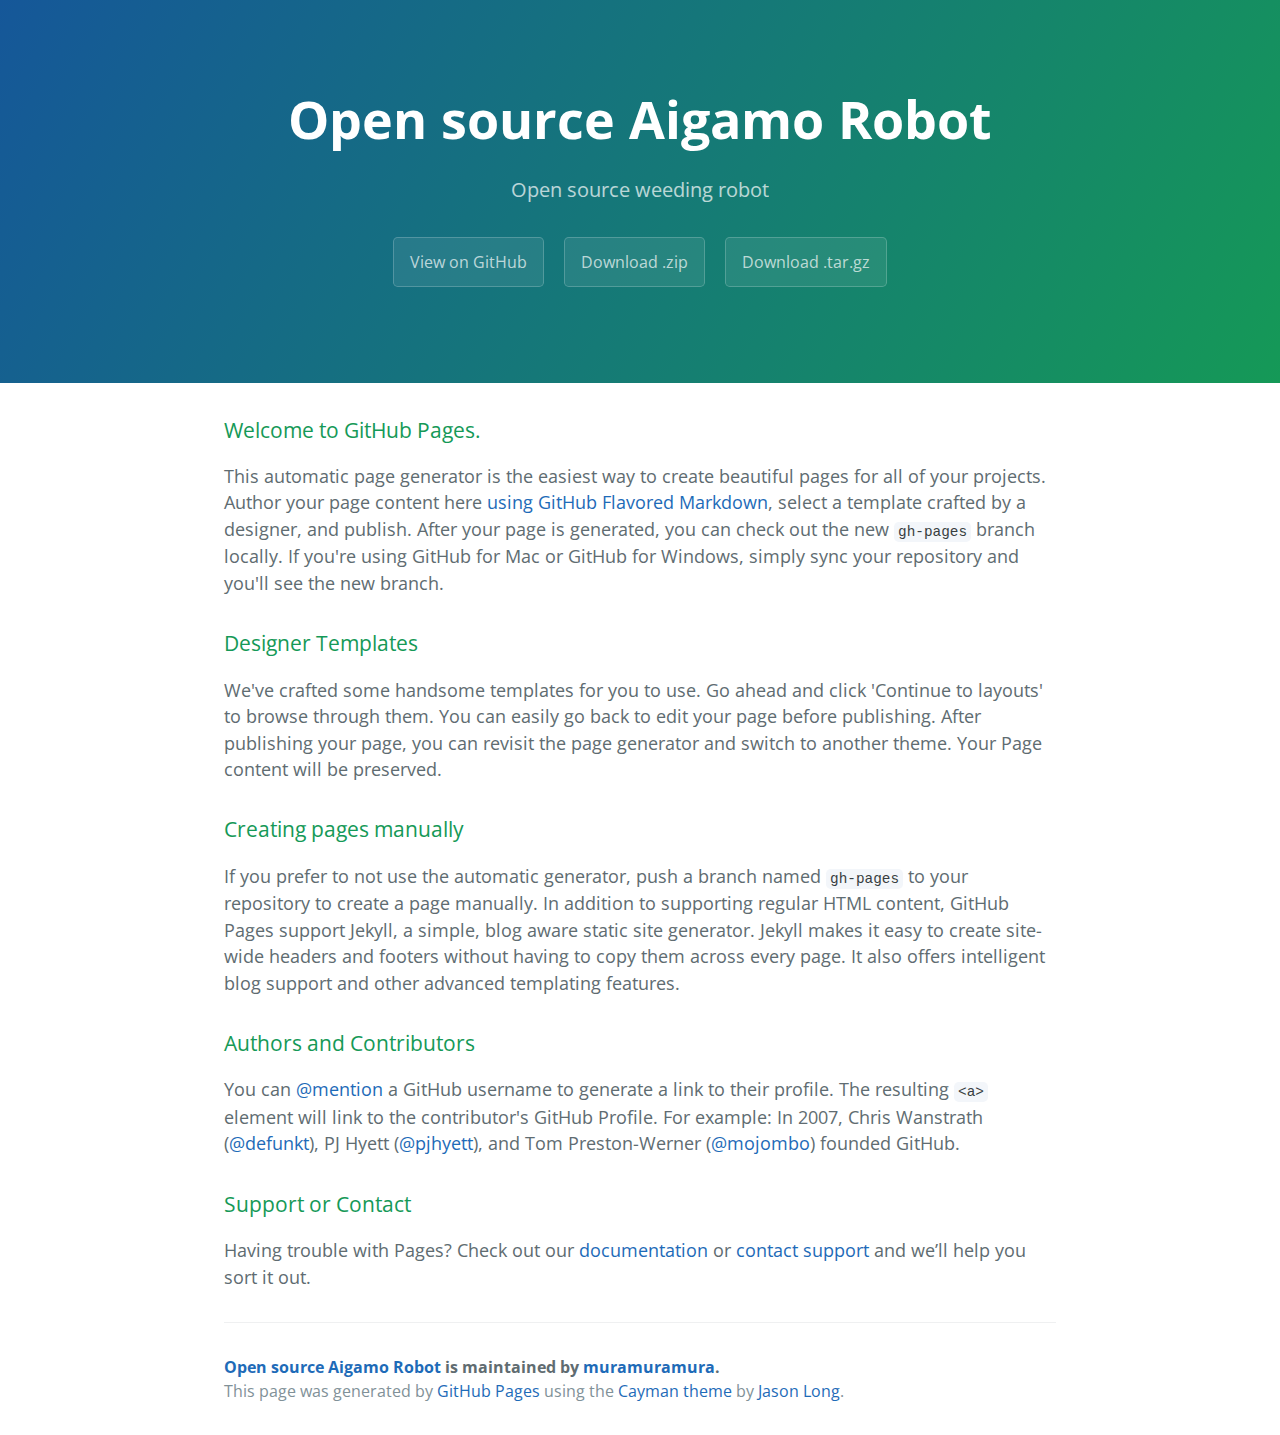
==== commit e9e695a8: "Merge branch 'gh-pages' of github.com:takespace/aigamo" ====
--- a/index.html
+++ b/index.html
@@ -1,277 +1,58 @@
-<!DOCTYPE HTML>
-<!--
-	Twenty by HTML5 UP
-	html5up.net | @n33co
-	Free for personal and commercial use under the CCA 3.0 license (html5up.net/license)
--->
-<html>
-	<head>
-		<title>Twenty by HTML5 UP</title>
-		<meta charset="utf-8" />
-		<meta name="viewport" content="width=device-width, initial-scale=1" />
-		<!--[if lte IE 8]><script src="assets/js/ie/html5shiv.js"></script><![endif]-->
-		<link rel="stylesheet" href="assets/css/main.css" />
-		<!--[if lte IE 8]><link rel="stylesheet" href="assets/css/ie8.css" /><![endif]-->
-		<!--[if lte IE 9]><link rel="stylesheet" href="assets/css/ie9.css" /><![endif]-->
-	</head>
-	<body class="index">
-		<div id="page-wrapper">
-
-			<!-- Header -->
-				<header id="header" class="alt">
-					<h1 id="logo"><a href="index.html">Twenty <span>by HTML5 UP</span></a></h1>
-					<nav id="nav">
-						<ul>
-							<li class="current"><a href="index.html">Welcome</a></li>
-							<li class="submenu">
-								<a href="#">Layouts</a>
-								<ul>
-									<li><a href="left-sidebar.html">Left Sidebar</a></li>
-									<li><a href="right-sidebar.html">Right Sidebar</a></li>
-									<li><a href="no-sidebar.html">No Sidebar</a></li>
-									<li><a href="contact.html">Contact</a></li>
-									<li class="submenu">
-										<a href="#">Submenu</a>
-										<ul>
-											<li><a href="#">Dolore Sed</a></li>
-											<li><a href="#">Consequat</a></li>
-											<li><a href="#">Lorem Magna</a></li>
-											<li><a href="#">Sed Magna</a></li>
-											<li><a href="#">Ipsum Nisl</a></li>
-										</ul>
-									</li>
-								</ul>
-							</li>
-							<li><a href="#" class="button special">Sign Up</a></li>
-						</ul>
-					</nav>
-				</header>
-
-			<!-- Banner -->
-				<section id="banner">
-
-					<!--
-						".inner" is set up as an inline-block so it automatically expands
-						in both directions to fit whatever's inside it. This means it won't
-						automatically wrap lines, so be sure to use line breaks where
-						appropriate (<br />).
-					-->
-					<div class="inner">
-
-						<header>
-							<h2>TWENTY</h2>
-						</header>
-						<p>This is <strong>Twenty</strong>, a free
-						<br />
-						responsive template
-						<br />
-						by <a href="http://html5up.net">HTML5 UP</a>.</p>
-						<footer>
-							<ul class="buttons vertical">
-								<li><a href="#main" class="button fit scrolly">Tell Me More</a></li>
-							</ul>
-						</footer>
-
-					</div>
-
-				</section>
-
-			<!-- Main -->
-				<article id="main">
-
-					<header class="special container">
-						<span class="icon fa-bar-chart-o"></span>
-						<h2>As this is my <strong>twentieth</strong> freebie for HTML5 UP
-						<br />
-						I decided to give it a really creative name.</h2>
-						<p>Turns out <strong>Twenty</strong> was the best I could come up with. Anyway, lame name aside,
-						<br />
-						it's minimally designed, fully responsive, built on HTML5/CSS3/<strong>skel</strong>,
-						and, like all my stuff,
-						<br />
-						released for free under the <a href="http://html5up.net/license">Creative Commons Attribution 3.0</a> license. Have fun!</p>
-					</header>
-
-					<!-- One -->
-						<section class="wrapper style2 container special-alt">
-							<div class="row 50%">
-								<div class="8u 12u(narrower)">
-
-									<header>
-										<h2>Behold the <strong>icons</strong> that visualize what you’re all about. or just take up space. your call bro.</h2>
-									</header>
-									<p>Sed tristique purus vitae volutpat ultrices. Aliquam eu elit eget arcu comteger ut fermentum lorem. Lorem ipsum dolor sit amet. Sed tristique purus vitae volutpat ultrices. eu elit eget commodo. Sed tristique purus vitae volutpat ultrices. Aliquam eu elit eget arcu commodo.</p>
-									<footer>
-										<ul class="buttons">
-											<li><a href="#" class="button">Find Out More</a></li>
-										</ul>
-									</footer>
-
-								</div>
-								<div class="4u 12u(narrower) important(narrower)">
-
-									<ul class="featured-icons">
-										<li><span class="icon fa-clock-o"><span class="label">Feature 1</span></span></li>
-										<li><span class="icon fa-volume-up"><span class="label">Feature 2</span></span></li>
-										<li><span class="icon fa-laptop"><span class="label">Feature 3</span></span></li>
-										<li><span class="icon fa-inbox"><span class="label">Feature 4</span></span></li>
-										<li><span class="icon fa-lock"><span class="label">Feature 5</span></span></li>
-										<li><span class="icon fa-cog"><span class="label">Feature 6</span></span></li>
-									</ul>
-
-								</div>
-							</div>
-						</section>
-
-					<!-- Two -->
-						<section class="wrapper style1 container special">
-							<div class="row">
-								<div class="4u 12u(narrower)">
-
-									<section>
-										<span class="icon featured fa-check"></span>
-										<header>
-											<h3>This is Something</h3>
-										</header>
-										<p>Sed tristique purus vitae volutpat ultrices. Aliquam eu elit eget arcu commodo suscipit dolor nec nibh. Proin a ullamcorper elit, et sagittis turpis. Integer ut fermentum.</p>
-									</section>
-
-								</div>
-								<div class="4u 12u(narrower)">
-
-									<section>
-										<span class="icon featured fa-check"></span>
-										<header>
-											<h3>Also Something</h3>
-										</header>
-										<p>Sed tristique purus vitae volutpat ultrices. Aliquam eu elit eget arcu commodo suscipit dolor nec nibh. Proin a ullamcorper elit, et sagittis turpis. Integer ut fermentum.</p>
-									</section>
-
-								</div>
-								<div class="4u 12u(narrower)">
-
-									<section>
-										<span class="icon featured fa-check"></span>
-										<header>
-											<h3>Probably Something</h3>
-										</header>
-										<p>Sed tristique purus vitae volutpat ultrices. Aliquam eu elit eget arcu commodo suscipit dolor nec nibh. Proin a ullamcorper elit, et sagittis turpis. Integer ut fermentum.</p>
-									</section>
-
-								</div>
-							</div>
-						</section>
-
-					<!-- Three -->
-						<section class="wrapper style3 container special">
-
-							<header class="major">
-								<h2>Next look at this <strong>cool stuff</strong></h2>
-							</header>
-
-							<div class="row">
-								<div class="6u 12u(narrower)">
-
-									<section>
-										<a href="#" class="image featured"><img src="images/pic01.jpg" alt="" /></a>
-										<header>
-											<h3>A Really Fast Train</h3>
-										</header>
-										<p>Sed tristique purus vitae volutpat commodo suscipit amet sed nibh. Proin a ullamcorper sed blandit. Sed tristique purus vitae volutpat commodo suscipit ullamcorper sed blandit lorem ipsum dolore.</p>
-									</section>
-
-								</div>
-								<div class="6u 12u(narrower)">
-
-									<section>
-										<a href="#" class="image featured"><img src="images/pic02.jpg" alt="" /></a>
-										<header>
-											<h3>An Airport Terminal</h3>
-										</header>
-										<p>Sed tristique purus vitae volutpat commodo suscipit amet sed nibh. Proin a ullamcorper sed blandit. Sed tristique purus vitae volutpat commodo suscipit ullamcorper sed blandit lorem ipsum dolore.</p>
-									</section>
-
-								</div>
-							</div>
-							<div class="row">
-								<div class="6u 12u(narrower)">
-
-									<section>
-										<a href="#" class="image featured"><img src="images/pic03.jpg" alt="" /></a>
-										<header>
-											<h3>Hyperspace Travel</h3>
-										</header>
-										<p>Sed tristique purus vitae volutpat commodo suscipit amet sed nibh. Proin a ullamcorper sed blandit. Sed tristique purus vitae volutpat commodo suscipit ullamcorper sed blandit lorem ipsum dolore.</p>
-									</section>
-
-								</div>
-								<div class="6u 12u(narrower)">
-
-									<section>
-										<a href="#" class="image featured"><img src="images/pic04.jpg" alt="" /></a>
-										<header>
-											<h3>And Another Train</h3>
-										</header>
-										<p>Sed tristique purus vitae volutpat commodo suscipit amet sed nibh. Proin a ullamcorper sed blandit. Sed tristique purus vitae volutpat commodo suscipit ullamcorper sed blandit lorem ipsum dolore.</p>
-									</section>
-
-								</div>
-							</div>
-
-							<footer class="major">
-								<ul class="buttons">
-									<li><a href="#" class="button">See More</a></li>
-								</ul>
-							</footer>
-
-						</section>
-
-				</article>
-
-			<!-- CTA -->
-				<section id="cta">
-
-					<header>
-						<h2>Ready to do <strong>something</strong>?</h2>
-						<p>Proin a ullamcorper elit, et sagittis turpis integer ut fermentum.</p>
-					</header>
-					<footer>
-						<ul class="buttons">
-							<li><a href="#" class="button special">Take My Money</a></li>
-							<li><a href="#" class="button">LOL Wut</a></li>
-						</ul>
-					</footer>
-
-				</section>
-
-			<!-- Footer -->
-				<footer id="footer">
-
-					<ul class="icons">
-						<li><a href="#" class="icon circle fa-twitter"><span class="label">Twitter</span></a></li>
-						<li><a href="#" class="icon circle fa-facebook"><span class="label">Facebook</span></a></li>
-						<li><a href="#" class="icon circle fa-google-plus"><span class="label">Google+</span></a></li>
-						<li><a href="#" class="icon circle fa-github"><span class="label">Github</span></a></li>
-						<li><a href="#" class="icon circle fa-dribbble"><span class="label">Dribbble</span></a></li>
-					</ul>
-
-					<ul class="copyright">
-						<li>&copy; Untitled</li><li>Design: <a href="http://html5up.net">HTML5 UP</a></li>
-					</ul>
-
-				</footer>
-
-		</div>
-
-		<!-- Scripts -->
-			<script src="assets/js/jquery.min.js"></script>
-			<script src="assets/js/jquery.dropotron.min.js"></script>
-			<script src="assets/js/jquery.scrolly.min.js"></script>
-			<script src="assets/js/jquery.scrollgress.min.js"></script>
-			<script src="assets/js/skel.min.js"></script>
-			<script src="assets/js/util.js"></script>
-			<!--[if lte IE 8]><script src="assets/js/ie/respond.min.js"></script><![endif]-->
-			<script src="assets/js/main.js"></script>
-
-	</body>
-</html>+<!DOCTYPE html>
+<html lang="en-us">
+  <head>
+    <meta charset="UTF-8">
+    <title>Open source Aigamo Robot by muramuramura</title>
+    <meta name="viewport" content="width=device-width, initial-scale=1">
+    <link rel="stylesheet" type="text/css" href="stylesheets/normalize.css" media="screen">
+    <link href='http://fonts.googleapis.com/css?family=Open+Sans:400,700' rel='stylesheet' type='text/css'>
+    <link rel="stylesheet" type="text/css" href="stylesheets/stylesheet.css" media="screen">
+    <link rel="stylesheet" type="text/css" href="stylesheets/github-light.css" media="screen">
+  </head>
+  <body>
+    <section class="page-header">
+      <h1 class="project-name">Open source Aigamo Robot</h1>
+      <h2 class="project-tagline">Open source weeding robot</h2>
+      <a href="https://github.com/muramuramura/aigamo" class="btn">View on GitHub</a>
+      <a href="https://github.com/muramuramura/aigamo/zipball/master" class="btn">Download .zip</a>
+      <a href="https://github.com/muramuramura/aigamo/tarball/master" class="btn">Download .tar.gz</a>
+    </section>
+
+    <section class="main-content">
+      <h3>
+<a id="welcome-to-github-pages" class="anchor" href="#welcome-to-github-pages" aria-hidden="true"><span class="octicon octicon-link"></span></a>Welcome to GitHub Pages.</h3>
+
+<p>This automatic page generator is the easiest way to create beautiful pages for all of your projects. Author your page content here <a href="https://guides.github.com/features/mastering-markdown/">using GitHub Flavored Markdown</a>, select a template crafted by a designer, and publish. After your page is generated, you can check out the new <code>gh-pages</code> branch locally. If you're using GitHub for Mac or GitHub for Windows, simply sync your repository and you'll see the new branch.</p>
+
+<h3>
+<a id="designer-templates" class="anchor" href="#designer-templates" aria-hidden="true"><span class="octicon octicon-link"></span></a>Designer Templates</h3>
+
+<p>We've crafted some handsome templates for you to use. Go ahead and click 'Continue to layouts' to browse through them. You can easily go back to edit your page before publishing. After publishing your page, you can revisit the page generator and switch to another theme. Your Page content will be preserved.</p>
+
+<h3>
+<a id="creating-pages-manually" class="anchor" href="#creating-pages-manually" aria-hidden="true"><span class="octicon octicon-link"></span></a>Creating pages manually</h3>
+
+<p>If you prefer to not use the automatic generator, push a branch named <code>gh-pages</code> to your repository to create a page manually. In addition to supporting regular HTML content, GitHub Pages support Jekyll, a simple, blog aware static site generator. Jekyll makes it easy to create site-wide headers and footers without having to copy them across every page. It also offers intelligent blog support and other advanced templating features.</p>
+
+<h3>
+<a id="authors-and-contributors" class="anchor" href="#authors-and-contributors" aria-hidden="true"><span class="octicon octicon-link"></span></a>Authors and Contributors</h3>
+
+<p>You can <a href="https://github.com/blog/821" class="user-mention">@mention</a> a GitHub username to generate a link to their profile. The resulting <code>&lt;a&gt;</code> element will link to the contributor's GitHub Profile. For example: In 2007, Chris Wanstrath (<a href="https://github.com/defunkt" class="user-mention">@defunkt</a>), PJ Hyett (<a href="https://github.com/pjhyett" class="user-mention">@pjhyett</a>), and Tom Preston-Werner (<a href="https://github.com/mojombo" class="user-mention">@mojombo</a>) founded GitHub.</p>
+
+<h3>
+<a id="support-or-contact" class="anchor" href="#support-or-contact" aria-hidden="true"><span class="octicon octicon-link"></span></a>Support or Contact</h3>
+
+<p>Having trouble with Pages? Check out our <a href="https://help.github.com/pages">documentation</a> or <a href="https://github.com/contact">contact support</a> and we’ll help you sort it out.</p>
+
+      <footer class="site-footer">
+        <span class="site-footer-owner"><a href="https://github.com/muramuramura/aigamo">Open source Aigamo Robot</a> is maintained by <a href="https://github.com/muramuramura">muramuramura</a>.</span>
+
+        <span class="site-footer-credits">This page was generated by <a href="https://pages.github.com">GitHub Pages</a> using the <a href="https://github.com/jasonlong/cayman-theme">Cayman theme</a> by <a href="https://twitter.com/jasonlong">Jason Long</a>.</span>
+      </footer>
+
+    </section>
+
+  
+  </body>
+</html>
+
--- a/stylesheets/stylesheet.css
+++ b/stylesheets/stylesheet.css
@@ -0,0 +1,245 @@
+* {
+  box-sizing: border-box; }
+
+body {
+  padding: 0;
+  margin: 0;
+  font-family: "Open Sans", "Helvetica Neue", Helvetica, Arial, sans-serif;
+  font-size: 16px;
+  line-height: 1.5;
+  color: #606c71; }
+
+a {
+  color: #1e6bb8;
+  text-decoration: none; }
+  a:hover {
+    text-decoration: underline; }
+
+.btn {
+  display: inline-block;
+  margin-bottom: 1rem;
+  color: rgba(255, 255, 255, 0.7);
+  background-color: rgba(255, 255, 255, 0.08);
+  border-color: rgba(255, 255, 255, 0.2);
+  border-style: solid;
+  border-width: 1px;
+  border-radius: 0.3rem;
+  transition: color 0.2s, background-color 0.2s, border-color 0.2s; }
+  .btn + .btn {
+    margin-left: 1rem; }
+
+.btn:hover {
+  color: rgba(255, 255, 255, 0.8);
+  text-decoration: none;
+  background-color: rgba(255, 255, 255, 0.2);
+  border-color: rgba(255, 255, 255, 0.3); }
+
+@media screen and (min-width: 64em) {
+  .btn {
+    padding: 0.75rem 1rem; } }
+
+@media screen and (min-width: 42em) and (max-width: 64em) {
+  .btn {
+    padding: 0.6rem 0.9rem;
+    font-size: 0.9rem; } }
+
+@media screen and (max-width: 42em) {
+  .btn {
+    display: block;
+    width: 100%;
+    padding: 0.75rem;
+    font-size: 0.9rem; }
+    .btn + .btn {
+      margin-top: 1rem;
+      margin-left: 0; } }
+
+.page-header {
+  color: #fff;
+  text-align: center;
+  background-color: #159957;
+  background-image: linear-gradient(120deg, #155799, #159957); }
+
+@media screen and (min-width: 64em) {
+  .page-header {
+    padding: 5rem 6rem; } }
+
+@media screen and (min-width: 42em) and (max-width: 64em) {
+  .page-header {
+    padding: 3rem 4rem; } }
+
+@media screen and (max-width: 42em) {
+  .page-header {
+    padding: 2rem 1rem; } }
+
+.project-name {
+  margin-top: 0;
+  margin-bottom: 0.1rem; }
+
+@media screen and (min-width: 64em) {
+  .project-name {
+    font-size: 3.25rem; } }
+
+@media screen and (min-width: 42em) and (max-width: 64em) {
+  .project-name {
+    font-size: 2.25rem; } }
+
+@media screen and (max-width: 42em) {
+  .project-name {
+    font-size: 1.75rem; } }
+
+.project-tagline {
+  margin-bottom: 2rem;
+  font-weight: normal;
+  opacity: 0.7; }
+
+@media screen and (min-width: 64em) {
+  .project-tagline {
+    font-size: 1.25rem; } }
+
+@media screen and (min-width: 42em) and (max-width: 64em) {
+  .project-tagline {
+    font-size: 1.15rem; } }
+
+@media screen and (max-width: 42em) {
+  .project-tagline {
+    font-size: 1rem; } }
+
+.main-content :first-child {
+  margin-top: 0; }
+.main-content img {
+  max-width: 100%; }
+.main-content h1, .main-content h2, .main-content h3, .main-content h4, .main-content h5, .main-content h6 {
+  margin-top: 2rem;
+  margin-bottom: 1rem;
+  font-weight: normal;
+  color: #159957; }
+.main-content p {
+  margin-bottom: 1em; }
+.main-content code {
+  padding: 2px 4px;
+  font-family: Consolas, "Liberation Mono", Menlo, Courier, monospace;
+  font-size: 0.9rem;
+  color: #383e41;
+  background-color: #f3f6fa;
+  border-radius: 0.3rem; }
+.main-content pre {
+  padding: 0.8rem;
+  margin-top: 0;
+  margin-bottom: 1rem;
+  font: 1rem Consolas, "Liberation Mono", Menlo, Courier, monospace;
+  color: #567482;
+  word-wrap: normal;
+  background-color: #f3f6fa;
+  border: solid 1px #dce6f0;
+  border-radius: 0.3rem; }
+  .main-content pre > code {
+    padding: 0;
+    margin: 0;
+    font-size: 0.9rem;
+    color: #567482;
+    word-break: normal;
+    white-space: pre;
+    background: transparent;
+    border: 0; }
+.main-content .highlight {
+  margin-bottom: 1rem; }
+  .main-content .highlight pre {
+    margin-bottom: 0;
+    word-break: normal; }
+.main-content .highlight pre, .main-content pre {
+  padding: 0.8rem;
+  overflow: auto;
+  font-size: 0.9rem;
+  line-height: 1.45;
+  border-radius: 0.3rem; }
+.main-content pre code, .main-content pre tt {
+  display: inline;
+  max-width: initial;
+  padding: 0;
+  margin: 0;
+  overflow: initial;
+  line-height: inherit;
+  word-wrap: normal;
+  background-color: transparent;
+  border: 0; }
+  .main-content pre code:before, .main-content pre code:after, .main-content pre tt:before, .main-content pre tt:after {
+    content: normal; }
+.main-content ul, .main-content ol {
+  margin-top: 0; }
+.main-content blockquote {
+  padding: 0 1rem;
+  margin-left: 0;
+  color: #819198;
+  border-left: 0.3rem solid #dce6f0; }
+  .main-content blockquote > :first-child {
+    margin-top: 0; }
+  .main-content blockquote > :last-child {
+    margin-bottom: 0; }
+.main-content table {
+  display: block;
+  width: 100%;
+  overflow: auto;
+  word-break: normal;
+  word-break: keep-all; }
+  .main-content table th {
+    font-weight: bold; }
+  .main-content table th, .main-content table td {
+    padding: 0.5rem 1rem;
+    border: 1px solid #e9ebec; }
+.main-content dl {
+  padding: 0; }
+  .main-content dl dt {
+    padding: 0;
+    margin-top: 1rem;
+    font-size: 1rem;
+    font-weight: bold; }
+  .main-content dl dd {
+    padding: 0;
+    margin-bottom: 1rem; }
+.main-content hr {
+  height: 2px;
+  padding: 0;
+  margin: 1rem 0;
+  background-color: #eff0f1;
+  border: 0; }
+
+@media screen and (min-width: 64em) {
+  .main-content {
+    max-width: 64rem;
+    padding: 2rem 6rem;
+    margin: 0 auto;
+    font-size: 1.1rem; } }
+
+@media screen and (min-width: 42em) and (max-width: 64em) {
+  .main-content {
+    padding: 2rem 4rem;
+    font-size: 1.1rem; } }
+
+@media screen and (max-width: 42em) {
+  .main-content {
+    padding: 2rem 1rem;
+    font-size: 1rem; } }
+
+.site-footer {
+  padding-top: 2rem;
+  margin-top: 2rem;
+  border-top: solid 1px #eff0f1; }
+
+.site-footer-owner {
+  display: block;
+  font-weight: bold; }
+
+.site-footer-credits {
+  color: #819198; }
+
+@media screen and (min-width: 64em) {
+  .site-footer {
+    font-size: 1rem; } }
+
+@media screen and (min-width: 42em) and (max-width: 64em) {
+  .site-footer {
+    font-size: 1rem; } }
+
+@media screen and (max-width: 42em) {
+  .site-footer {
+    font-size: 0.9rem; } }
--- a/stylesheets/github-light.css
+++ b/stylesheets/github-light.css
@@ -0,0 +1,116 @@
+/*
+   Copyright 2014 GitHub Inc.
+
+   Licensed under the Apache License, Version 2.0 (the "License");
+   you may not use this file except in compliance with the License.
+   You may obtain a copy of the License at
+
+       http://www.apache.org/licenses/LICENSE-2.0
+
+   Unless required by applicable law or agreed to in writing, software
+   distributed under the License is distributed on an "AS IS" BASIS,
+   WITHOUT WARRANTIES OR CONDITIONS OF ANY KIND, either express or implied.
+   See the License for the specific language governing permissions and
+   limitations under the License.
+
+*/
+
+.pl-c /* comment */ {
+  color: #969896;
+}
+
+.pl-c1      /* constant, markup.raw, meta.diff.header, meta.module-reference, meta.property-name, support, support.constant, support.variable, variable.other.constant */,
+.pl-s .pl-v /* string variable */ {
+  color: #0086b3;
+}
+
+.pl-e  /* entity */,
+.pl-en /* entity.name */ {
+  color: #795da3;
+}
+
+.pl-s .pl-s1 /* string source */,
+.pl-smi      /* storage.modifier.import, storage.modifier.package, storage.type.java, variable.other, variable.parameter.function */ {
+  color: #333;
+}
+
+.pl-ent /* entity.name.tag */ {
+  color: #63a35c;
+}
+
+.pl-k /* keyword, storage, storage.type */ {
+  color: #a71d5d;
+}
+
+.pl-pds              /* punctuation.definition.string, string.regexp.character-class */,
+.pl-s                /* string */,
+.pl-s .pl-pse .pl-s1 /* string punctuation.section.embedded source */,
+.pl-sr               /* string.regexp */,
+.pl-sr .pl-cce       /* string.regexp constant.character.escape */,
+.pl-sr .pl-sra       /* string.regexp string.regexp.arbitrary-repitition */,
+.pl-sr .pl-sre       /* string.regexp source.ruby.embedded */ {
+  color: #183691;
+}
+
+.pl-v /* variable */ {
+  color: #ed6a43;
+}
+
+.pl-id /* invalid.deprecated */ {
+  color: #b52a1d;
+}
+
+.pl-ii /* invalid.illegal */ {
+  background-color: #b52a1d;
+  color: #f8f8f8;
+}
+
+.pl-sr .pl-cce /* string.regexp constant.character.escape */ {
+  color: #63a35c;
+  font-weight: bold;
+}
+
+.pl-ml /* markup.list */ {
+  color: #693a17;
+}
+
+.pl-mh        /* markup.heading */,
+.pl-mh .pl-en /* markup.heading entity.name */,
+.pl-ms        /* meta.separator */ {
+  color: #1d3e81;
+  font-weight: bold;
+}
+
+.pl-mq /* markup.quote */ {
+  color: #008080;
+}
+
+.pl-mi /* markup.italic */ {
+  color: #333;
+  font-style: italic;
+}
+
+.pl-mb /* markup.bold */ {
+  color: #333;
+  font-weight: bold;
+}
+
+.pl-md /* markup.deleted, meta.diff.header.from-file */ {
+  background-color: #ffecec;
+  color: #bd2c00;
+}
+
+.pl-mi1 /* markup.inserted, meta.diff.header.to-file */ {
+  background-color: #eaffea;
+  color: #55a532;
+}
+
+.pl-mdr /* meta.diff.range */ {
+  color: #795da3;
+  font-weight: bold;
+}
+
+.pl-mo /* meta.output */ {
+  color: #1d3e81;
+}
+
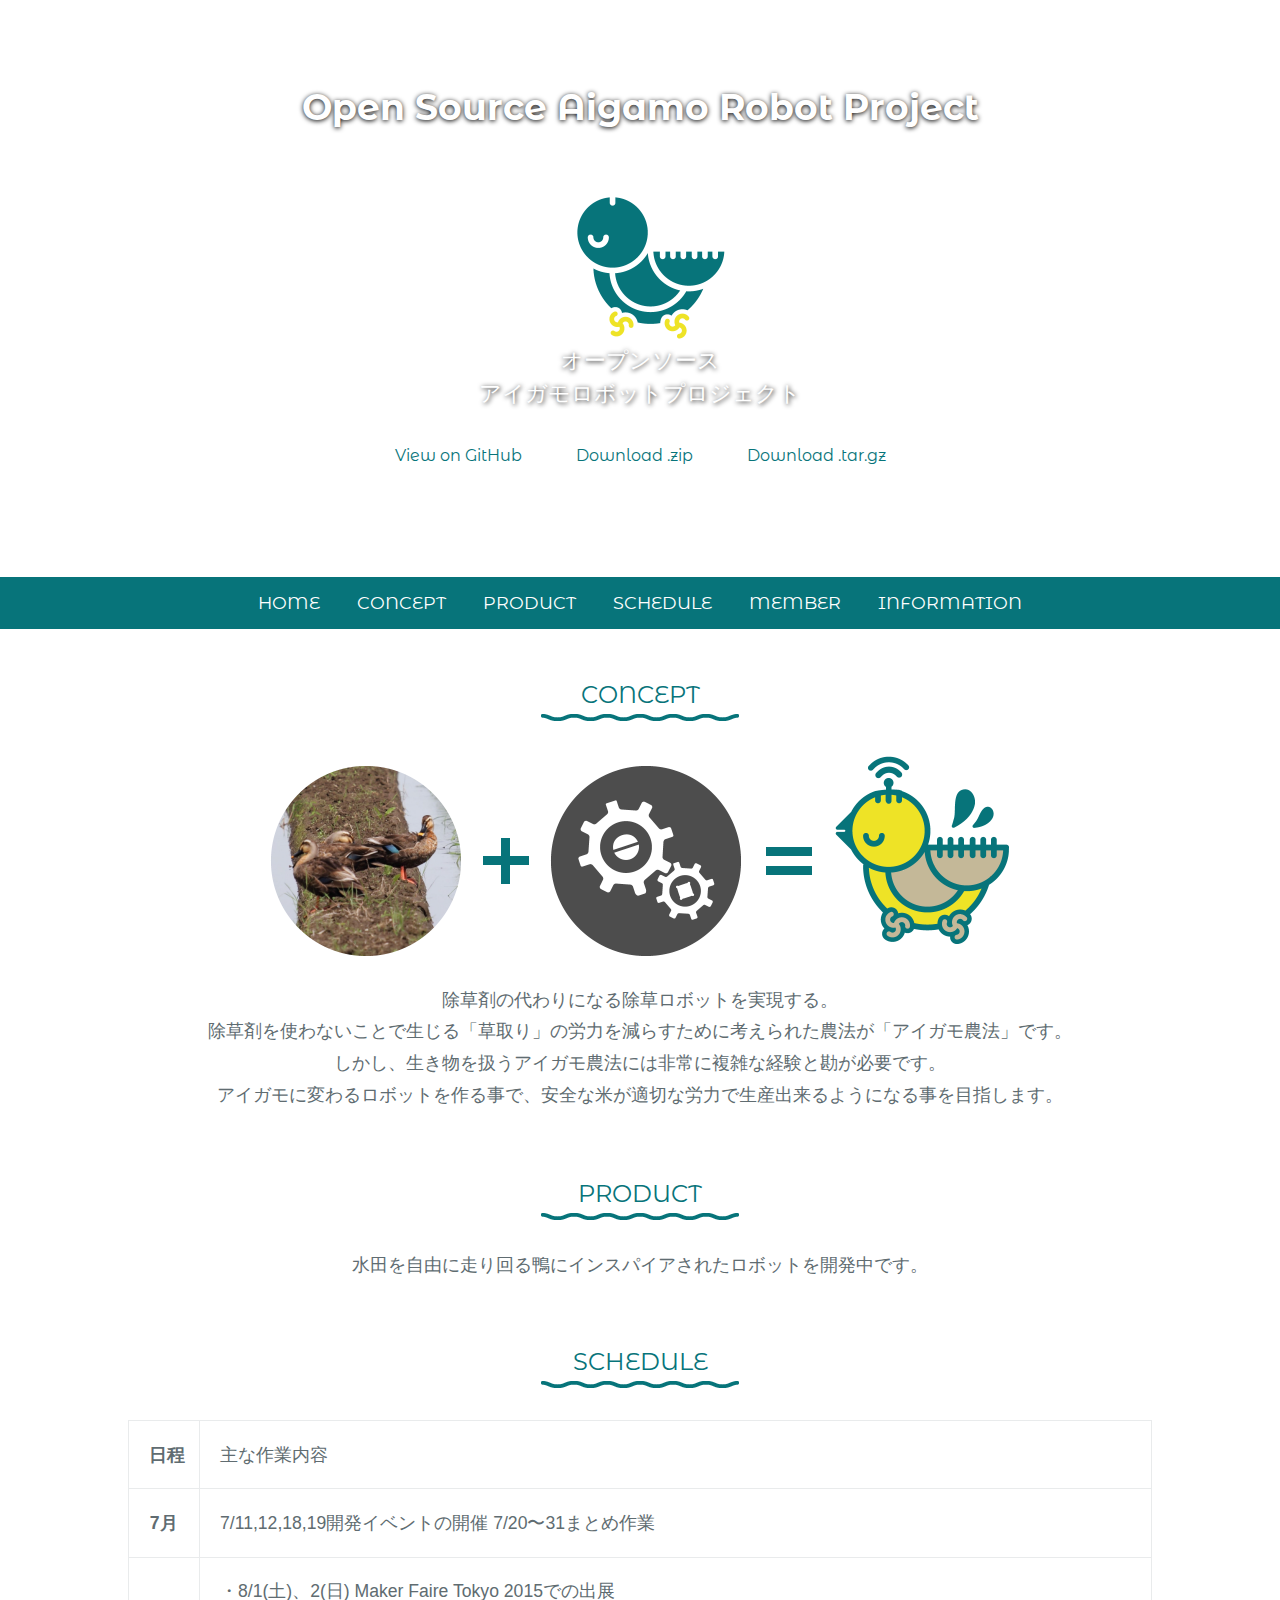
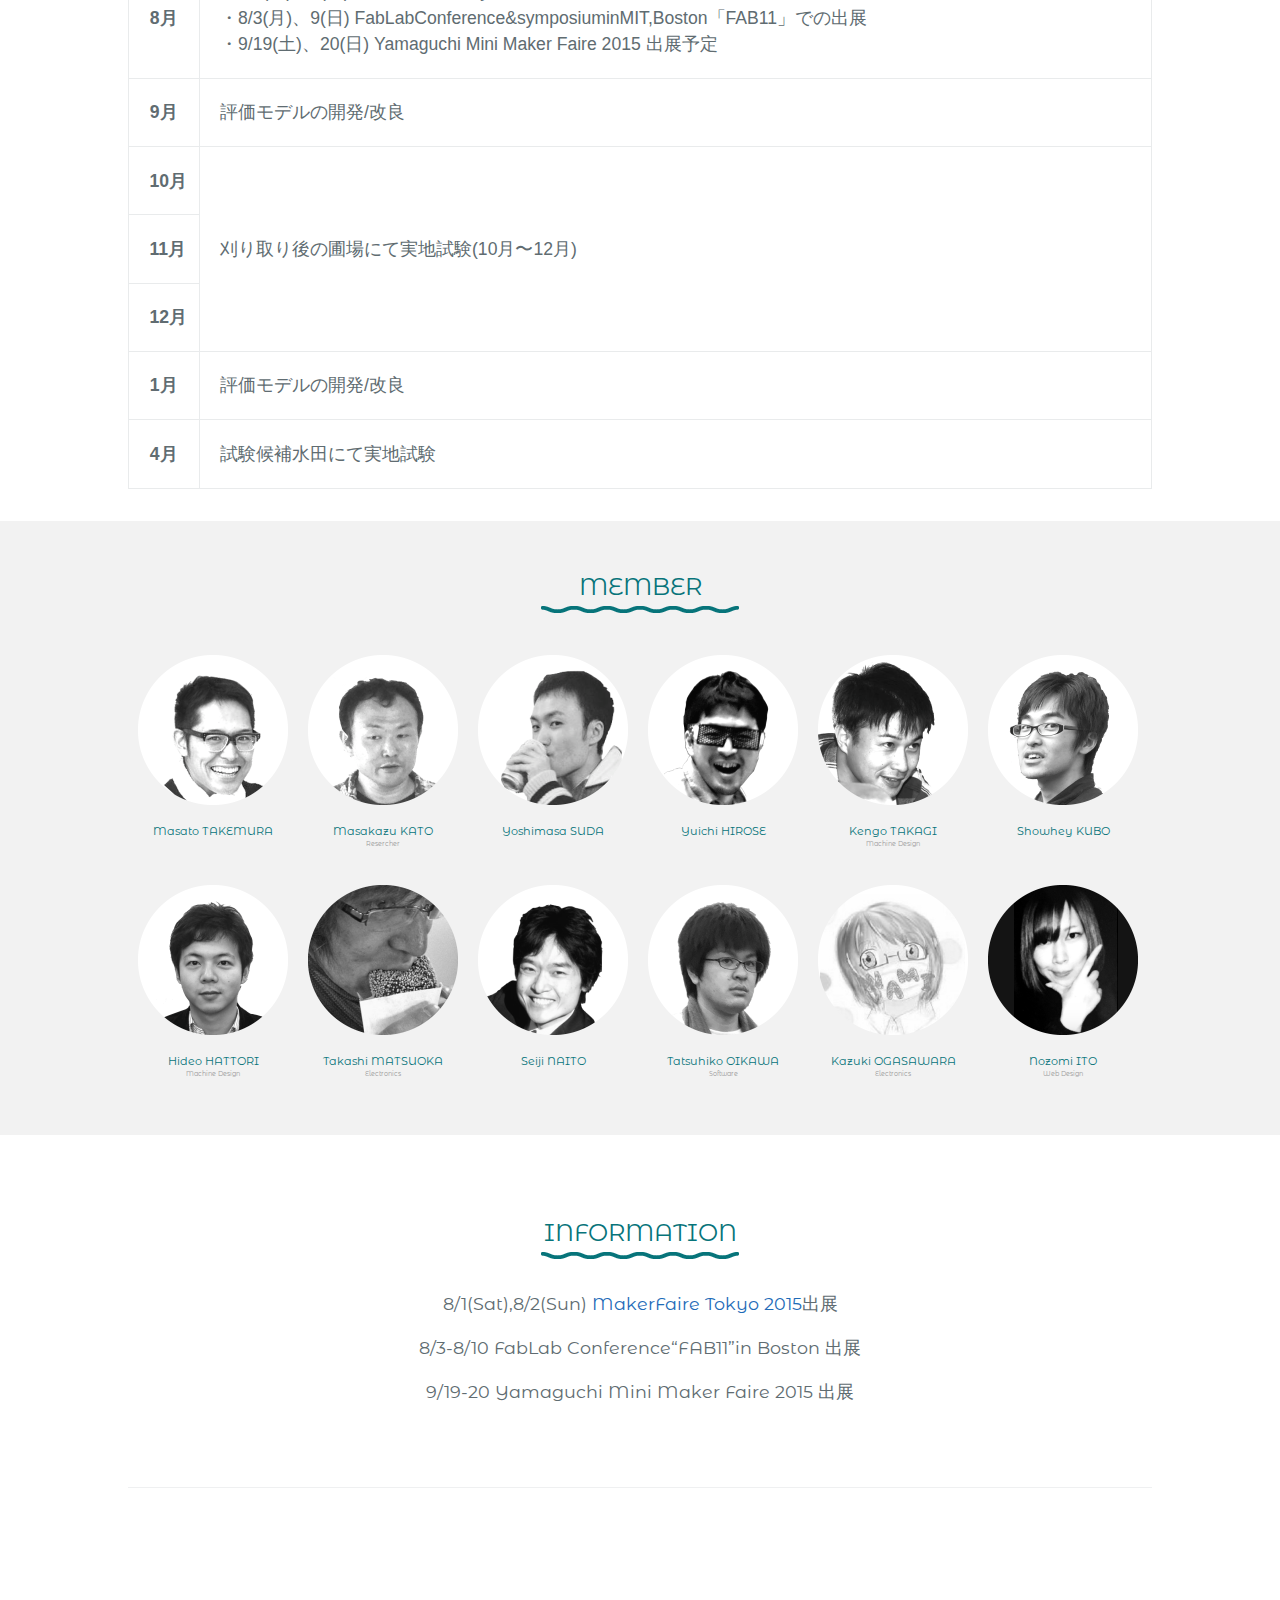
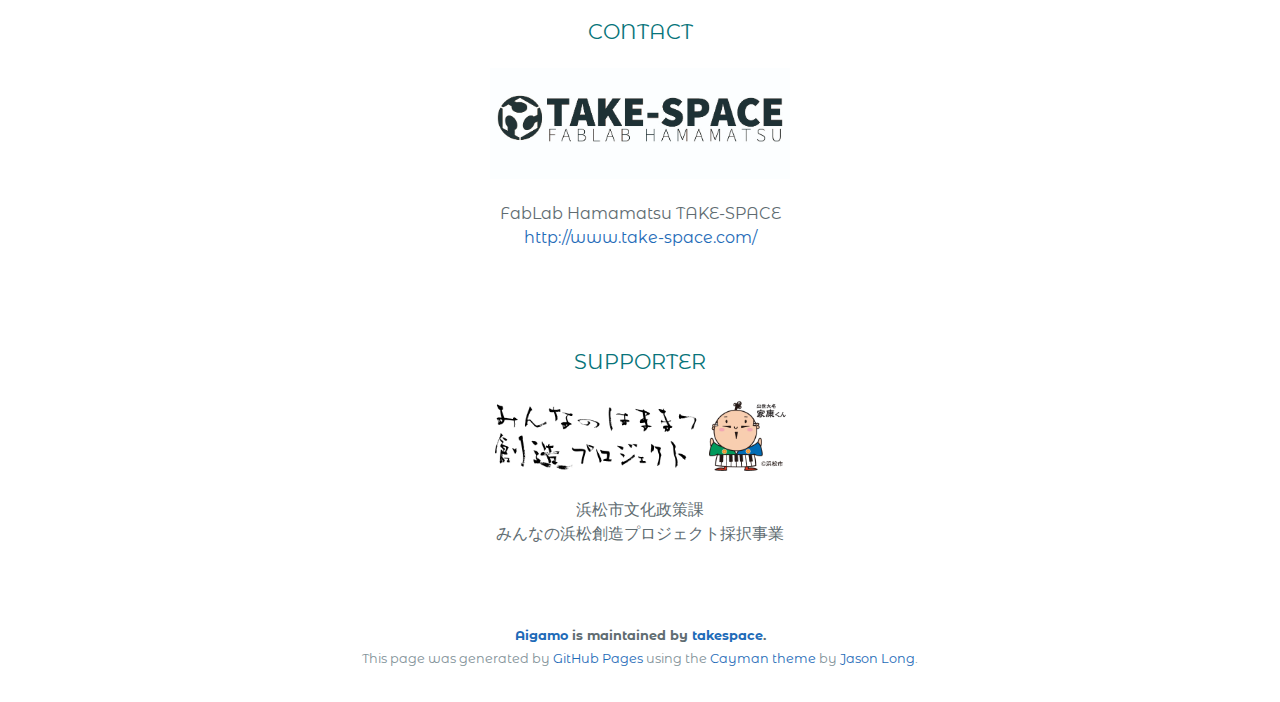
==== commit 19f1b632: "no message" ====
--- a/index.html
+++ b/index.html
@@ -1,58 +1,172 @@
 <!DOCTYPE html>
 <html lang="en-us">
-  <head>
-    <meta charset="UTF-8">
-    <title>Open source Aigamo Robot by muramuramura</title>
-    <meta name="viewport" content="width=device-width, initial-scale=1">
-    <link rel="stylesheet" type="text/css" href="stylesheets/normalize.css" media="screen">
-    <link href='http://fonts.googleapis.com/css?family=Open+Sans:400,700' rel='stylesheet' type='text/css'>
-    <link rel="stylesheet" type="text/css" href="stylesheets/stylesheet.css" media="screen">
-    <link rel="stylesheet" type="text/css" href="stylesheets/github-light.css" media="screen">
-  </head>
-  <body>
-    <section class="page-header">
-      <h1 class="project-name">Open source Aigamo Robot</h1>
-      <h2 class="project-tagline">Open source weeding robot</h2>
-      <a href="https://github.com/muramuramura/aigamo" class="btn">View on GitHub</a>
-      <a href="https://github.com/muramuramura/aigamo/zipball/master" class="btn">Download .zip</a>
-      <a href="https://github.com/muramuramura/aigamo/tarball/master" class="btn">Download .tar.gz</a>
-    </section>
+<head>
+<meta charset="UTF-8">
+<title>Open Source Aigamo Robot Project</title>
+<meta name="description" content="オープンソース　アイガモロボットプロジェクトでは水田を自由に走り回る鴨にインスパイアされたロボットを開発中です。">
+<meta name="keywords" content="Open Source Aigamo Robot Project,Aigamo,Robot,MFT,合鴨ロボット,アイガモロボット">
+<meta name="viewport" content="width=device-width" />
+<meta property="og:title" content="Open Source Aigamo Robot Project" />
+<meta property="og:type" content="website" />
+<meta property="og:url" content="" />
+<meta property="og:image" content="images/ogp.png"/>
+<meta property="og:site_name" content="Open Source Aigamo Robot Project" />
+<meta property="og:description" content="オープンソース　アイガモロボットプロジェクトでは水田を自由に走り回る鴨にインスパイアされたロボットを開発中です。" />
+<meta name="viewport" content="width=device-width, initial-scale=1">
+<link rel="stylesheet" type="text/css" href="stylesheets/normalize.css" media="screen">
+<link href='http://fonts.googleapis.com/css?family=Open+Sans:400,700' rel='stylesheet' type='text/css'>
+<link rel="stylesheet" type="text/css" href="stylesheets/stylesheet.css" media="screen">
+<link rel="stylesheet" type="text/css" href="stylesheets/github-light.css" media="screen">
+<link href='http://fonts.googleapis.com/css?family=Montserrat+Alternates' rel='stylesheet' type='text/css'>
+<script src="https://ajax.googleapis.com/ajax/libs/jquery/2.1.3/jquery.min.js"></script>
+<script type="text/javascript" src="js/common.js"></script>
+</head>
+<body>
+<section class="page-header">
+	<h1 class="project-name">Open Source Aigamo Robot Project</h1>
+	<h2 class="project-tagline">オープンソース<br>アイガモロボットプロジェクト</h2>
+	<a href="https://github.com/muramuramura/aigamo" class="btn">View on GitHub</a> <a href="https://github.com/muramuramura/aigamo/zipball/master" class="btn">Download .zip</a> <a href="https://github.com/muramuramura/aigamo/tarball/master" class="btn">Download .tar.gz</a> </section>
+<nav>
+	<ul>
+		<li><a href="#">HOME</a></li>
+		<li><a href="#concept">CONCEPT</a></li>
+		<li><a href="#product">PRODUCT</a></li>
+		<li><a href="#schedule">SCHEDULE</a></li>
+		<li><a href="#member">MEMBER</a></li>
+		<li><a href="#informaton">INFORMATION</a></li>
+	</ul>
+</nav>
+<section class="main-content">
+	<section id="concept">
+		<h3>CONCEPT</h3>
+		<div> <img src="images/img03@2x.png" width="743">
+			<p> 除草剤の代わりになる除草ロボットを実現する。<br>
+				除草剤を使わないことで生じる「草取り」の労力を減らすために考えられた農法が「アイガモ農法」です。<br>
+				しかし、生き物を扱うアイガモ農法には非常に複雑な経験と勘が必要です。<br>
+				アイガモに変わるロボットを作る事で、安全な米が適切な労力で生産出来るようになる事を目指します。 </p>
+		</div>
+	</section>
+	<!--concept-->
+	<section id="product">
+		<h3>PRODUCT</h3>
+		<p> 水田を自由に走り回る鴨にインスパイアされたロボットを開発中です。 </p>
+	</section>
+	<!--product-->
+	<section id="schedule">
+		<h3>SCHEDULE</h3>
+		<table width="100%" border="0" cellspacing="0" cellpadding="0">
+			<tr>
+				<th scope="row">日程</th>
+				<td>主な作業内容</td>
+			</tr>
+			<tr>
+				<th scope="row">7月</th>
+				<td>7/11,12,18,19開発イベントの開催 7/20〜31まとめ作業</td>
+			</tr>
+			<tr>
+				<th scope="row">8月</th>
+				<td>・8/1(土)、2(日) Maker Faire Tokyo 2015での出展<br>
+					・8/3(月)、9(日) FabLabConference&symposiuminMIT,Boston「FAB11」での出展<br>
+					・9/19(土)、20(日) Yamaguchi Mini Maker Faire 2015 出展予定
+					</td>
+			</tr>
+			<tr>
+				<th scope="row">9月</th>
+				<td>評価モデルの開発/改良</td>
+			</tr>
+			<tr>
+				<th scope="row">10月</th>
+				<td rowspan="3">刈り取り後の圃場にて実地試験(10月〜12月) </td>
+			</tr>
+			<tr>
+				<th scope="row">11月</th>
+			</tr>
+			<tr>
+				<th scope="row">12月</th>
+			</tr>
+			<tr>
+				<th scope="row">1月</th>
+				<td>評価モデルの開発/改良</td>
+			</tr>
+			<tr>
+				<th scope="row">4月</th>
+				<td>試験候補水田にて実地試験</td>
+			</tr>
+		</table>
+	</section>
+	<!--schedule-->
+</section>
+<!--main-content-->
+<section id="member">
+	<section class="main-content">
+		<h3>MEMBER</h3>
+		<div class="item"><img src="images/member01@2x.png" width="150">
+			<p>Masato TAKEMURA</p>
+		</div>
+		<div class="item"><img src="images/member02@2x.png" width="150">
+			<p>Masakazu KATO<span>Resercher</span></p>
+		</div>
+		<div class="item"><img src="images/member03@2x.png" width="150">
+			<p>Yoshimasa SUDA</p>
+		</div>
+		<div class="item"><img src="images/member04@2x.png" width="150">
+			<p>Yuichi HIROSE</p>
+		</div>
+		<div class="item"><img src="images/member05@2x.png" width="150">
+			<p>Kengo TAKAGI<span>Machine Design</span></p>
+		</div>
+		<div class="item"><img src="images/member06@2x.png" width="150">
+			<p>Showhey KUBO</p>
+		</div>
+		<div class="item"><img src="images/member07@2x.png" width="150">
+			<p>Hideo HATTORI<span>Machine Design</span></p>
+		</div>
+		<div class="item"><img src="images/member08@2x.png" width="150">
+			<p>Takashi MATSUOKA<span>Electronics</span></p>
+		</div>
+		<div class="item"><img src="images/member09@2x.png" width="150">
+			<p>Seiji NAITO</p>
+		</div>
+		<div class="item"><img src="images/member10@2x.png" width="150">
+			<p>Tatsuhiko OIKAWA<span>Software</span></p>
+		</div>
+		<div class="item"><img src="images/member11@2x.png" width="150">
+			<p>Kazuki OGASAWARA<span>Electronics</span></p>
+		</div>
+		<div class="item"><img src="images/member12@2x.png" width="150">
+			<p>Nozomi ITO<span>Web Design</span></p>
+		</div>
+	</section>
+	<!--member-->
+</section>
+<!--main-content-->
+<section class="main-content">
+	<section id="informaton">
+		<section class="main-content">
+			<h3>INFORMATION</h3>
+			<p>8/1(Sat),8/2(Sun) <a href="http://makezine.jp/event/mft2015/" target="_blank">MakerFaire Tokyo 2015</a>出展</p>
+			<p>8/3-8/10 FabLab Conference“FAB11”in Boston 出展</p>
+			<p>9/19-20 Yamaguchi Mini Maker Faire 2015 出展</p>
+		</section>
+		<!--informaton-->
+	</section>
+	<!--main-content-->
+	<footer class="site-footer">
+		<div>
+			<p class="tit">CONTACT</p>
+			<img src="images/take_v7logo.jpg" alt="FabLab Hamamatsu TAKE-SPACE" width="300">
+			<p>FabLab Hamamatsu TAKE-SPACE <br>
+			<a href="http://www.take-space.com/" target="_blank">http://www.take-space.com/</a></p>
+		</div>
+		<div>
+			<p class="tit">SUPPORTER</p>
+			<img src="images/logo_minhama.png" alt="FabLab Hamamatsu TAKE-SPACE" width="300">
+			<p>浜松市文化政策課<br>
+			みんなの浜松創造プロジェクト採択事業</p>
+		</div>
 
-    <section class="main-content">
-      <h3>
-<a id="welcome-to-github-pages" class="anchor" href="#welcome-to-github-pages" aria-hidden="true"><span class="octicon octicon-link"></span></a>Welcome to GitHub Pages.</h3>
-
-<p>This automatic page generator is the easiest way to create beautiful pages for all of your projects. Author your page content here <a href="https://guides.github.com/features/mastering-markdown/">using GitHub Flavored Markdown</a>, select a template crafted by a designer, and publish. After your page is generated, you can check out the new <code>gh-pages</code> branch locally. If you're using GitHub for Mac or GitHub for Windows, simply sync your repository and you'll see the new branch.</p>
-
-<h3>
-<a id="designer-templates" class="anchor" href="#designer-templates" aria-hidden="true"><span class="octicon octicon-link"></span></a>Designer Templates</h3>
-
-<p>We've crafted some handsome templates for you to use. Go ahead and click 'Continue to layouts' to browse through them. You can easily go back to edit your page before publishing. After publishing your page, you can revisit the page generator and switch to another theme. Your Page content will be preserved.</p>
-
-<h3>
-<a id="creating-pages-manually" class="anchor" href="#creating-pages-manually" aria-hidden="true"><span class="octicon octicon-link"></span></a>Creating pages manually</h3>
-
-<p>If you prefer to not use the automatic generator, push a branch named <code>gh-pages</code> to your repository to create a page manually. In addition to supporting regular HTML content, GitHub Pages support Jekyll, a simple, blog aware static site generator. Jekyll makes it easy to create site-wide headers and footers without having to copy them across every page. It also offers intelligent blog support and other advanced templating features.</p>
-
-<h3>
-<a id="authors-and-contributors" class="anchor" href="#authors-and-contributors" aria-hidden="true"><span class="octicon octicon-link"></span></a>Authors and Contributors</h3>
-
-<p>You can <a href="https://github.com/blog/821" class="user-mention">@mention</a> a GitHub username to generate a link to their profile. The resulting <code>&lt;a&gt;</code> element will link to the contributor's GitHub Profile. For example: In 2007, Chris Wanstrath (<a href="https://github.com/defunkt" class="user-mention">@defunkt</a>), PJ Hyett (<a href="https://github.com/pjhyett" class="user-mention">@pjhyett</a>), and Tom Preston-Werner (<a href="https://github.com/mojombo" class="user-mention">@mojombo</a>) founded GitHub.</p>
-
-<h3>
-<a id="support-or-contact" class="anchor" href="#support-or-contact" aria-hidden="true"><span class="octicon octicon-link"></span></a>Support or Contact</h3>
-
-<p>Having trouble with Pages? Check out our <a href="https://help.github.com/pages">documentation</a> or <a href="https://github.com/contact">contact support</a> and we’ll help you sort it out.</p>
-
-      <footer class="site-footer">
-        <span class="site-footer-owner"><a href="https://github.com/muramuramura/aigamo">Open source Aigamo Robot</a> is maintained by <a href="https://github.com/muramuramura">muramuramura</a>.</span>
-
-        <span class="site-footer-credits">This page was generated by <a href="https://pages.github.com">GitHub Pages</a> using the <a href="https://github.com/jasonlong/cayman-theme">Cayman theme</a> by <a href="https://twitter.com/jasonlong">Jason Long</a>.</span>
-      </footer>
-
-    </section>
-
-  
-  </body>
-</html>
-
+	<span class="site-footer-owner"><a href="https://github.com/takespace/aigamo">Aigamo</a> is maintained by <a href="https://github.com/takespace">takespace</a>.</span> <span class="site-footer-credits">This page was generated by <a href="https://pages.github.com">GitHub Pages</a> using the <a href="https://github.com/jasonlong/cayman-theme">Cayman theme</a> by <a href="https://twitter.com/jasonlong">Jason Long</a>.</span>
+	</footer>
+</section>
+</body>
+</html>--- a/stylesheets/stylesheet.css
+++ b/stylesheets/stylesheet.css
@@ -1,245 +1,465 @@
 * {
-  box-sizing: border-box; }
+	box-sizing: border-box;
+}
+body {
+	padding: 0;
+	margin: 0;
+	font-family: "Montserrat Alternates", "Helvetica Neue", "���S�V�b�N", YuGothic, "Hiragino Kaku Gothic ProN", Meiryo, Helvetica, Arial, sans-serif;
+	font-size: 16px;
+	line-height: 1.5;
+	color: #606c71;
+	text-align:center;
+}
+a {
+	color: #1e6bb8;
+	text-decoration: none;
+}
+a:hover {
+	text-decoration: underline;
+}
+.btn {
+	display: inline-block;
+	margin-bottom: 1rem;
+	color: rgba(7, 116, 122, 1);
+	background-color: rgba(255, 255, 255, 0.7);
+	border-color: rgba(255, 255, 255, 1);
+	border-style: solid;
+	border-width: 1px;
+	border-radius: 0.3rem;
+	transition: color 0.2s, background-color 0.2s, border-color 0.2s;
+	text-shadow: none;
+}
+.btn + .btn {
+	margin-left: 1rem;
+}
+.btn:hover {
+	color: rgba(255, 255, 255, 0.8);
+	text-decoration: none;
+	background-color: rgba(7, 116, 122, 0.7);
+	border-color: rgba(7, 116, 122, 1);
+}
+ @media screen and (min-width: 64em) {
+ .btn {
+ padding: 0.75rem 1rem;
+}
+}
+ @media screen and (min-width: 42em) and (max-width: 64em) {
+ .btn {
+ padding: 0.6rem 0.9rem;
+ font-size: 0.9rem;
+}
+}
+ @media screen and (max-width: 42em) {
+ .btn {
+ display: block;
+ width: 100%;
+ padding: 0.75rem;
+ font-size: 0.9rem;
+}
+ .btn + .btn {
+ margin-top: 1rem;
+ margin-left: 0;
+}
+}
 
-body {
-  padding: 0;
-  margin: 0;
-  font-family: "Open Sans", "Helvetica Neue", Helvetica, Arial, sans-serif;
-  font-size: 16px;
-  line-height: 1.5;
-  color: #606c71; }
-
-a {
-  color: #1e6bb8;
-  text-decoration: none; }
-  a:hover {
-    text-decoration: underline; }
-
-.btn {
-  display: inline-block;
-  margin-bottom: 1rem;
-  color: rgba(255, 255, 255, 0.7);
-  background-color: rgba(255, 255, 255, 0.08);
-  border-color: rgba(255, 255, 255, 0.2);
-  border-style: solid;
-  border-width: 1px;
-  border-radius: 0.3rem;
-  transition: color 0.2s, background-color 0.2s, border-color 0.2s; }
-  .btn + .btn {
-    margin-left: 1rem; }
-
-.btn:hover {
-  color: rgba(255, 255, 255, 0.8);
-  text-decoration: none;
-  background-color: rgba(255, 255, 255, 0.2);
-  border-color: rgba(255, 255, 255, 0.3); }
-
+.page-header {
+	color: #fff;
+	text-align: center;
+	background:url(../images/mainImg.jpg) no-repeat;
+	background-size: 100% auto;
+	/*background-color: #159957;
+  background-image: linear-gradient(120deg, #155799, #159957); */
+  min-height:500px;
+	position:relative;
+	text-shadow: 0.5px 0.5px 5px #000;
+}
+h2.project-tagline {
+	margin:0 auto;
+	width:663px;
+	padding:20px 0;
+	text-shadow: 0.5px 0.5px 5px #000;
+}
+.project-tagline:before {
+	content:"";
+	display:block;
+	width:663px;
+	height:188px;
+	background:url(../images/img01@2x.png) no-repeat top center;
+	background-size:663px 188px;
+}
+ @media screen and (min-width: 42em) and (max-width: 64em) {
+	.page-header {
+		color: #fff;
+		text-align: center;
+		background:url(../images/mainImg.jpg) no-repeat;
+		background-size: 100% auto;
+		min-height:500px;
+		position:relative;
+	}
+	h2.project-tagline {
+		margin:0 auto;
+		width:300px;
+		padding:20px 0;
+		font-weight: bold;
+	}
+	.project-tagline:before {
+		content:"";
+		display:block;
+		width:300px;
+		height:85px;
+		background:url(../images/img01@2x.png) no-repeat top center;
+		background-size:300px 85px;
+	}
+}
+ @media screen and (max-width: 42em) {
+	.page-header {
+		color: #fff;
+		text-align: center;
+		background:url(../images/mainImg.jpg) no-repeat;
+		background-size: auto 100%;
+		min-height:500px;
+		position:relative;
+	}
+	h2.project-tagline {
+		margin:0 auto;
+		width:300px;
+		padding:20px 0;
+	}
+	.project-tagline:before {
+		content:"";
+		display:block;
+		width:300px;
+		height:85px;
+		background:url(../images/img01@2x.png) no-repeat top center;
+		background-size:300px auto;
+	}
+}
+/*
+.project-tagline:after{
+	content:"";
+	display:block;
+	width:663px;
+	height:9px;
+	background:url(../images/line_w@2x.png) no-repeat top center;
+	background-size:663px 9px;
+	
+}
+*/
 @media screen and (min-width: 64em) {
-  .btn {
-    padding: 0.75rem 1rem; } }
+ .page-header {
+ padding: 5rem 6rem;
+}
+}
+ @media screen and (min-width: 42em) and (max-width: 64em) {
+ .page-header {
+ padding: 3rem 4rem;
+}
+}
+ @media screen and (max-width: 42em) {
+ .page-header {
+ padding: 2rem 1rem;
+}
+}
+.project-name {
+	margin-top: 0;
+	margin-bottom: 0.1rem;
+}
+ @media screen and (min-width: 64em) {
+ .project-name {
+ font-size: 2.25rem;
+}
+}
+ @media screen and (min-width: 42em) and (max-width: 64em) {
+ .project-name {
+ font-size: 2.25rem;
+}
+}
+ @media screen and (max-width: 42em) {
+ .project-name {
+ font-size: 1.75rem;
+}
+}
+.project-tagline {
+	margin-bottom: 2rem;
+	font-weight: normal;
+/*opacity: 0.7;*/ }
+ @media screen and (min-width: 64em) {
+ .project-tagline {
+ font-size: 1.4rem;
+}
+}
+ @media screen and (min-width: 42em) and (max-width: 64em) {
+ .project-tagline {
+ font-size: 1.15rem;
+}
+}
+ @media screen and (max-width: 42em) {
+ .project-tagline {
+ font-size: 1rem;
+}
+}
+nav {
+	background:#07747A;
+	width:100%;
+	position: relative;
+}
 
 @media screen and (min-width: 42em) and (max-width: 64em) {
-  .btn {
-    padding: 0.6rem 0.9rem;
-    font-size: 0.9rem; } }
+	 nav.follow {
+		width: 100%; 
+		position: fixed;
+		top: 0;
+		z-index: 99;
+}
+ }
+nav ul {
+	max-width: 64rem;
+	list-style:none;
+	text-align:center;
+	padding: 0;
+	margin: 0 auto;
+	font-size: 1.1rem;
+}
+nav ul li {
+	display:inline-block;
+	color:#fff;
+	padding:0 1rem;
+}
+nav ul li a {
+	color:#fff;
+	line-height:52px;
+}
+nav ul li a:hover {
+	color:#EEE326;
+	text-decoration:none;
+}
+/*.main-content :first-child {
+  margin-top: 0; }*/
+.main-content img {
+	max-width: 100%;
+}
+.main-content h1, .main-content h2, .main-content h3, .main-content h4, .main-content h5, .main-content h6 {
+	margin-top: 1rem;
+	margin-bottom: 2rem;
+	font-weight: normal;
+	color: #07747A;
+	text-align:center;
+	font-size: 1.5rem;
+	background:url(../images/line_bg.png) no-repeat center bottom;
+	padding-bottom: 0.5rem;
+}
+.main-content p {
+	margin-bottom: 1em;
+}
+.main-content code {
+	padding: 2px 4px;
+	font-family: Consolas, "Liberation Mono", Menlo, Courier, monospace;
+	font-size: 0.9rem;
+	color: #383e41;
+	background-color: #f3f6fa;
+	border-radius: 0.3rem;
+}
+.main-content pre {
+	padding: 0.8rem;
+	margin-top: 0;
+	margin-bottom: 1rem;
+	font: 1rem Consolas, "Liberation Mono", Menlo, Courier, monospace;
+	color: #567482;
+	word-wrap: normal;
+	background-color: #f3f6fa;
+	border: solid 1px #dce6f0;
+	border-radius: 0.3rem;
+}
+.main-content pre > code {
+	padding: 0;
+	margin: 0;
+	font-size: 0.9rem;
+	color: #567482;
+	word-break: normal;
+	white-space: pre;
+	background: transparent;
+	border: 0;
+}
+.main-content .highlight {
+	margin-bottom: 1rem;
+}
+.main-content .highlight pre {
+	margin-bottom: 0;
+	word-break: normal;
+}
+.main-content .highlight pre, .main-content pre {
+	padding: 0.8rem;
+	overflow: auto;
+	font-size: 0.9rem;
+	line-height: 1.45;
+	border-radius: 0.3rem;
+}
+.main-content pre code, .main-content pre tt {
+	display: inline;
+	max-width: initial;
+	padding: 0;
+	margin: 0;
+	overflow: initial;
+	line-height: inherit;
+	word-wrap: normal;
+	background-color: transparent;
+	border: 0;
+}
+.main-content pre code:before, .main-content pre code:after, .main-content pre tt:before, .main-content pre tt:after {
+	content: normal;
+}
+.main-content ul, .main-content ol {
+	margin-top: 0;
+}
+.main-content blockquote {
+	padding: 0 1rem;
+	margin-left: 0;
+	color: #819198;
+	border-left: 0.3rem solid #dce6f0;
+}
+.main-content blockquote > :first-child {
+	margin-top: 0;
+}
+.main-content blockquote > :last-child {
+	margin-bottom: 0;
+}
+.main-content table {
+	/* display: block;*/
+	font-family:"Helvetica Neue", "���S�V�b�N", YuGothic, "Hiragino Kaku Gothic ProN", Meiryo, Helvetica, Arial, sans-serif;
+	width: 100%;
+	overflow: auto;
+	word-break: normal;
+	word-break: keep-all;
+	text-align:left;
+}
+.main-content table th {
+	font-weight: bold;
+	text-align:center;
+	padding: 2%;
+	border: 1px solid #e9ebec;
+	min-width:3rem;
 
-@media screen and (max-width: 42em) {
-  .btn {
-    display: block;
-    width: 100%;
-    padding: 0.75rem;
-    font-size: 0.9rem; }
-    .btn + .btn {
-      margin-top: 1rem;
-      margin-left: 0; } }
-
-.page-header {
-  color: #fff;
-  text-align: center;
-  background-color: #159957;
-  background-image: linear-gradient(120deg, #155799, #159957); }
-
-@media screen and (min-width: 64em) {
-  .page-header {
-    padding: 5rem 6rem; } }
-
+}
+.main-content table td {
+	border: 1px solid #e9ebec;
+	word-break: break-all;
+	padding: 2%;
+}
+.main-content dl {
+	padding: 0;
+}
+.main-content dl dt {
+	padding: 0;
+	margin-top: 1rem;
+	font-size: 1rem;
+	font-weight: bold;
+}
+.main-content dl dd {
+	padding: 0;
+	margin-bottom: 1rem;
+}
+.main-content hr {
+	height: 2px;
+	padding: 0;
+	margin: 1rem 0;
+	background-color: #eff0f1;
+	border: 0;
+}
+ @media screen and (min-width: 64em) {
+	 .main-content {
+		 max-width: 64rem;
+		 padding: 2rem 0;
+		 margin: 0 auto;
+		 font-size: 1.1rem;
+	}
+}
+ @media screen and (min-width: 42em) and (max-width: 64em) {
+	 .main-content {
+		 padding: 2rem 4rem;
+		 font-size: 1.1rem;
+		 text-align:center;
+	}
+}
+ @media screen and (max-width: 42em) {
+	 .main-content {
+		 padding: 2rem 1rem;
+		 font-size: 1rem;
+	}
+}
+#concept {
+}
+#concept img {
+}
+#concept p {
+	line-height: 180%;
+}
+#product {
+	text-align:center;
+	padding:2rem;
+}
+#member {
+	overflow:hidden;
+	background-color:#F2F2F2;
+	padding-bottom:30px;
+}
+#member .item {
+	width:150px;
+	min-height:210px;
+	float:left;
+	margin:10px;
+}
+#member .item p {
+	font-size:0.7rem;
+	color:#07747A;
+}
+#member .item p span{
+	font-size:0.4rem;
+	display:block;
+	color:#999;
+}
 @media screen and (min-width: 42em) and (max-width: 64em) {
-  .page-header {
-    padding: 3rem 4rem; } }
-
-@media screen and (max-width: 42em) {
-  .page-header {
-    padding: 2rem 1rem; } }
-
-.project-name {
-  margin-top: 0;
-  margin-bottom: 0.1rem; }
-
-@media screen and (min-width: 64em) {
-  .project-name {
-    font-size: 3.25rem; } }
-
-@media screen and (min-width: 42em) and (max-width: 64em) {
-  .project-name {
-    font-size: 2.25rem; } }
-
-@media screen and (max-width: 42em) {
-  .project-name {
-    font-size: 1.75rem; } }
-
-.project-tagline {
-  margin-bottom: 2rem;
-  font-weight: normal;
-  opacity: 0.7; }
-
-@media screen and (min-width: 64em) {
-  .project-tagline {
-    font-size: 1.25rem; } }
-
-@media screen and (min-width: 42em) and (max-width: 64em) {
-  .project-tagline {
-    font-size: 1.15rem; } }
-
-@media screen and (max-width: 42em) {
-  .project-tagline {
-    font-size: 1rem; } }
-
-.main-content :first-child {
-  margin-top: 0; }
-.main-content img {
-  max-width: 100%; }
-.main-content h1, .main-content h2, .main-content h3, .main-content h4, .main-content h5, .main-content h6 {
-  margin-top: 2rem;
-  margin-bottom: 1rem;
-  font-weight: normal;
-  color: #159957; }
-.main-content p {
-  margin-bottom: 1em; }
-.main-content code {
-  padding: 2px 4px;
-  font-family: Consolas, "Liberation Mono", Menlo, Courier, monospace;
-  font-size: 0.9rem;
-  color: #383e41;
-  background-color: #f3f6fa;
-  border-radius: 0.3rem; }
-.main-content pre {
-  padding: 0.8rem;
-  margin-top: 0;
-  margin-bottom: 1rem;
-  font: 1rem Consolas, "Liberation Mono", Menlo, Courier, monospace;
-  color: #567482;
-  word-wrap: normal;
-  background-color: #f3f6fa;
-  border: solid 1px #dce6f0;
-  border-radius: 0.3rem; }
-  .main-content pre > code {
-    padding: 0;
-    margin: 0;
-    font-size: 0.9rem;
-    color: #567482;
-    word-break: normal;
-    white-space: pre;
-    background: transparent;
-    border: 0; }
-.main-content .highlight {
-  margin-bottom: 1rem; }
-  .main-content .highlight pre {
-    margin-bottom: 0;
-    word-break: normal; }
-.main-content .highlight pre, .main-content pre {
-  padding: 0.8rem;
-  overflow: auto;
-  font-size: 0.9rem;
-  line-height: 1.45;
-  border-radius: 0.3rem; }
-.main-content pre code, .main-content pre tt {
-  display: inline;
-  max-width: initial;
-  padding: 0;
-  margin: 0;
-  overflow: initial;
-  line-height: inherit;
-  word-wrap: normal;
-  background-color: transparent;
-  border: 0; }
-  .main-content pre code:before, .main-content pre code:after, .main-content pre tt:before, .main-content pre tt:after {
-    content: normal; }
-.main-content ul, .main-content ol {
-  margin-top: 0; }
-.main-content blockquote {
-  padding: 0 1rem;
-  margin-left: 0;
-  color: #819198;
-  border-left: 0.3rem solid #dce6f0; }
-  .main-content blockquote > :first-child {
-    margin-top: 0; }
-  .main-content blockquote > :last-child {
-    margin-bottom: 0; }
-.main-content table {
-  display: block;
-  width: 100%;
-  overflow: auto;
-  word-break: normal;
-  word-break: keep-all; }
-  .main-content table th {
-    font-weight: bold; }
-  .main-content table th, .main-content table td {
-    padding: 0.5rem 1rem;
-    border: 1px solid #e9ebec; }
-.main-content dl {
-  padding: 0; }
-  .main-content dl dt {
-    padding: 0;
-    margin-top: 1rem;
-    font-size: 1rem;
-    font-weight: bold; }
-  .main-content dl dd {
-    padding: 0;
-    margin-bottom: 1rem; }
-.main-content hr {
-  height: 2px;
-  padding: 0;
-  margin: 1rem 0;
-  background-color: #eff0f1;
-  border: 0; }
-
-@media screen and (min-width: 64em) {
-  .main-content {
-    max-width: 64rem;
-    padding: 2rem 6rem;
-    margin: 0 auto;
-    font-size: 1.1rem; } }
-
-@media screen and (min-width: 42em) and (max-width: 64em) {
-  .main-content {
-    padding: 2rem 4rem;
-    font-size: 1.1rem; } }
-
-@media screen and (max-width: 42em) {
-  .main-content {
-    padding: 2rem 1rem;
-    font-size: 1rem; } }
+ #member .item p span{
+	font-size:0.6rem;
+}
+}
+ @media screen and (max-width: 42em) {
+#member .item p span{
+	font-size:0.6rem;
+}
+}
 
 .site-footer {
-  padding-top: 2rem;
-  margin-top: 2rem;
-  border-top: solid 1px #eff0f1; }
-
+	padding-top: 2rem;
+	margin-top: 2rem;
+	border-top: solid 1px #eff0f1;
+}
+.site-footer .tit {
+	font-size:1.3rem;
+	color:#07747A;
+	margin-top:6rem;
+}
 .site-footer-owner {
-  display: block;
-  font-weight: bold; }
-
+	margin-top:5rem;
+	display: block;
+	font-weight: bold;
+	font-size:0.8rem;
+}
 .site-footer-credits {
-  color: #819198; }
-
-@media screen and (min-width: 64em) {
-  .site-footer {
-    font-size: 1rem; } }
-
-@media screen and (min-width: 42em) and (max-width: 64em) {
-  .site-footer {
-    font-size: 1rem; } }
-
-@media screen and (max-width: 42em) {
-  .site-footer {
-    font-size: 0.9rem; } }
+	color: #819198;
+	font-size:0.8rem;
+}
+ @media screen and (min-width: 64em) {
+ .site-footer {
+ font-size: 1rem;
+}
+}
+ @media screen and (min-width: 42em) and (max-width: 64em) {
+ .site-footer {
+ font-size: 1rem;
+}
+}
+ @media screen and (max-width: 42em) {
+ .site-footer {
+ font-size: 0.9rem;
+}
+}
